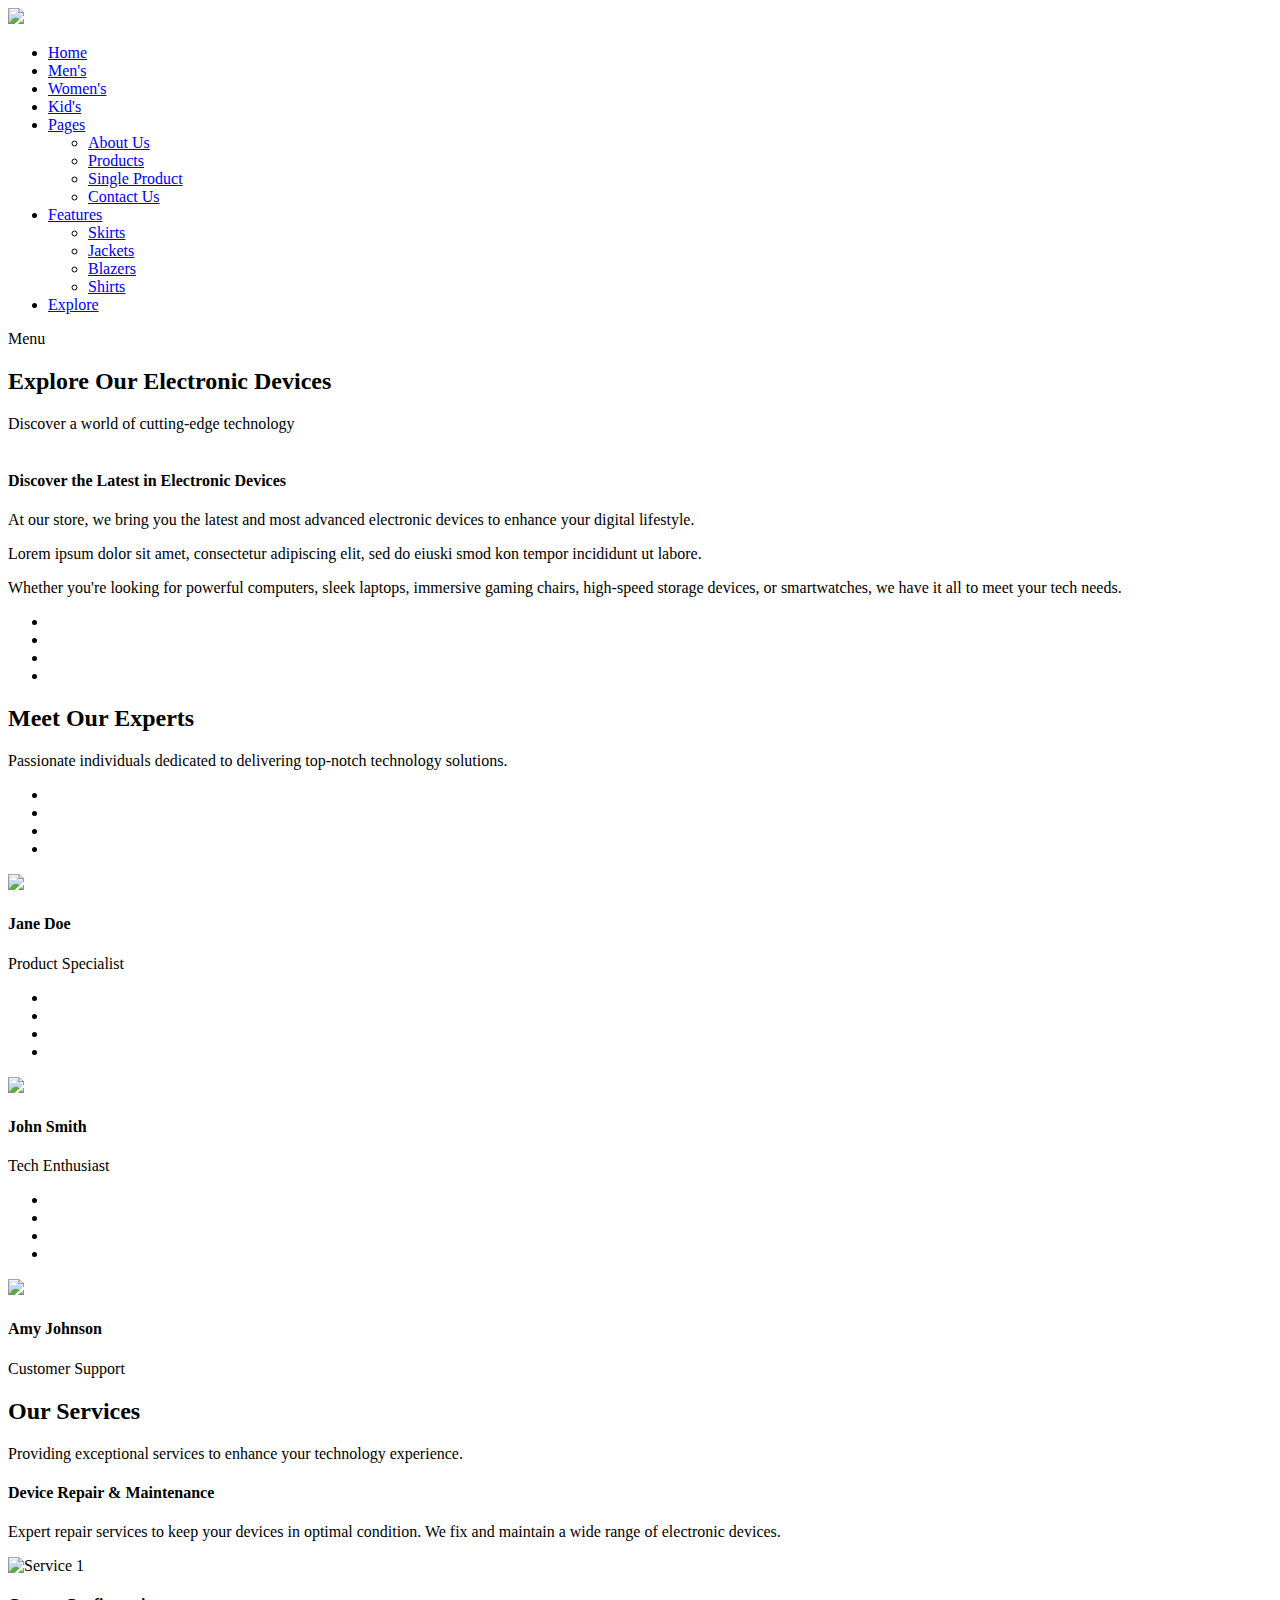
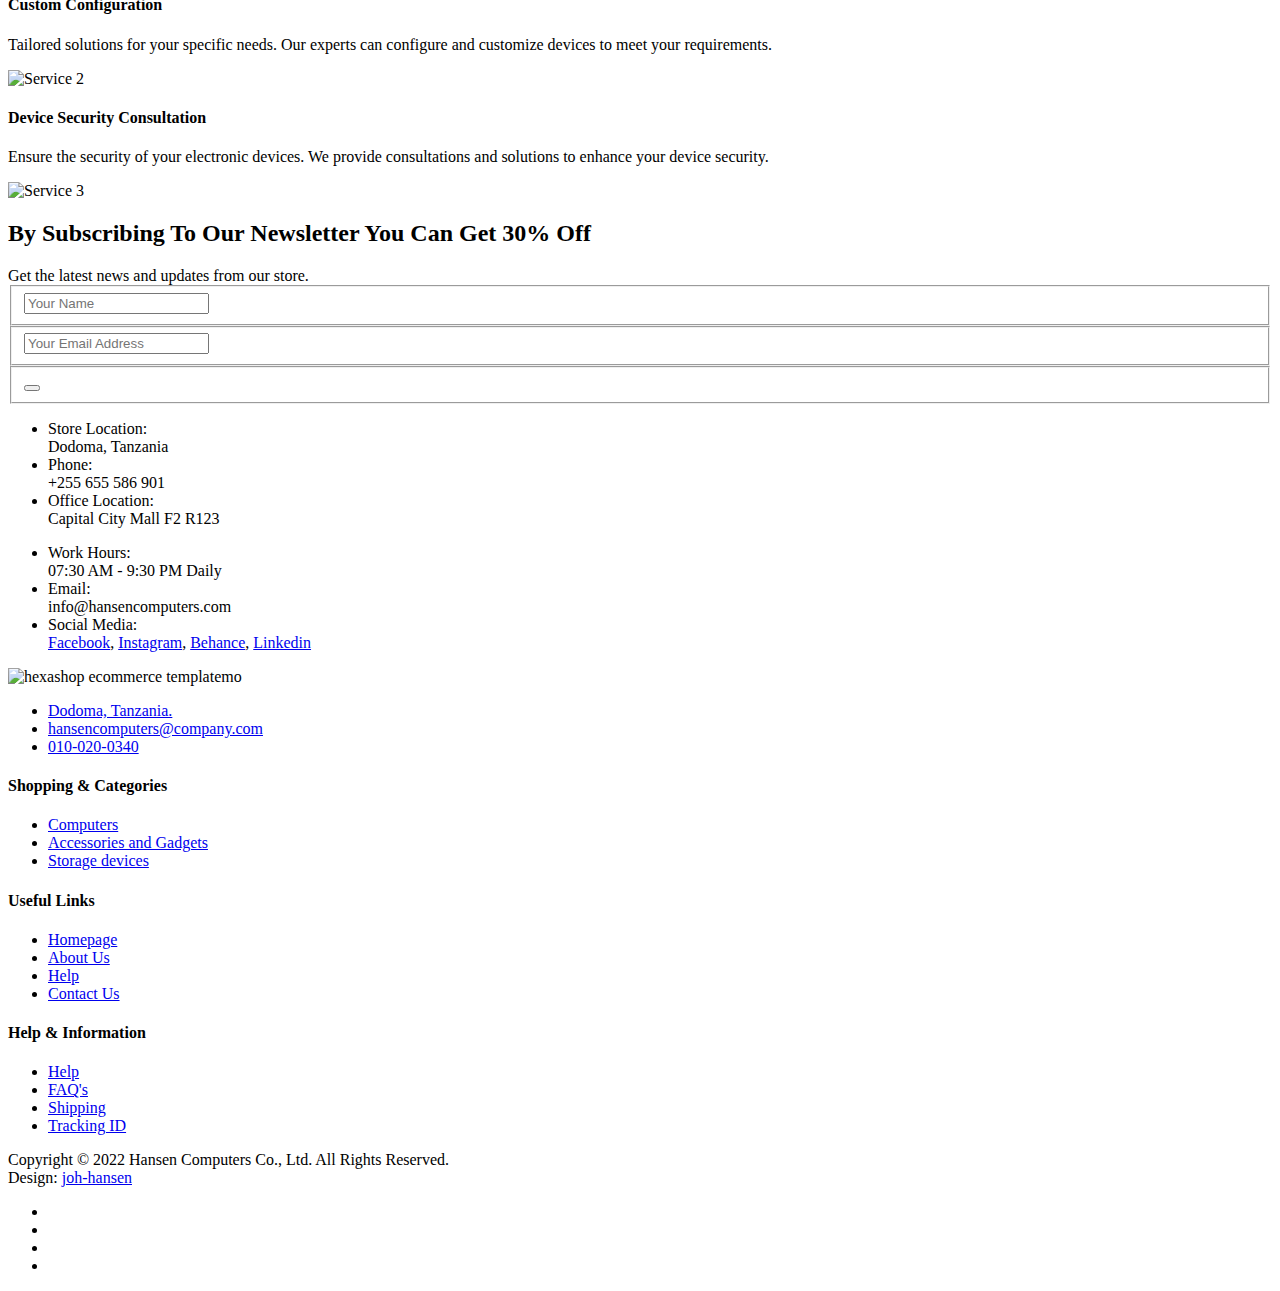
==== about.html @ 35bfb8f5 "initial commit" ====
<!DOCTYPE html>
<html lang="en">

  <head>

    <meta charset="utf-8">
    <meta name="viewport" content="width=device-width, initial-scale=1, shrink-to-fit=no">
    <meta name="description" content="">
    <meta name="author" content="">
    <link href="https://fonts.googleapis.com/css?family=Poppins:100,200,300,400,500,600,700,800,900&display=swap" rel="stylesheet">

    <title>Hexashop - About Page</title>


    <!-- Additional CSS Files -->
    <link rel="stylesheet" type="text/css" href="assets/css/bootstrap.min.css">

    <link rel="stylesheet" type="text/css" href="assets/css/font-awesome.css">

    <link rel="stylesheet" href="assets/css/templatemo-hexashop.css">

    <link rel="stylesheet" href="assets/css/owl-carousel.css">

    <link rel="stylesheet" href="assets/css/lightbox.css">
<!--

TemplateMo 571 Hexashop

https://templatemo.com/tm-571-hexashop

-->
    </head>
    
    <body>
    
    <!-- ***** Preloader Start ***** -->
    <div id="preloader">
        <div class="jumper">
            <div></div>
            <div></div>
            <div></div>
        </div>
    </div>  
    <!-- ***** Preloader End ***** -->
    
    
    <!-- ***** Header Area Start ***** -->
    <header class="header-area header-sticky">
        <div class="container">
            <div class="row">
                <div class="col-12">
                    <nav class="main-nav">
                        <!-- ***** Logo Start ***** -->
                        <a href="index.html" class="logo">
                            <img src="assets/images/logo.png">
                        </a>
                        <!-- ***** Logo End ***** -->
                        <!-- ***** Menu Start ***** -->
                        <ul class="nav">
                            <li class="scroll-to-section"><a href="index.html" class="active">Home</a></li>
                            <li class="scroll-to-section"><a href="index.html">Men's</a></li>
                            <li class="scroll-to-section"><a href="index.html">Women's</a></li>
                            <li class="scroll-to-section"><a href="index.html">Kid's</a></li>
                            <li class="submenu">
                                <a href="javascript:;">Pages</a>
                                <ul>
                                    <li><a href="about.html">About Us</a></li>
                                    <li><a href="products.html">Products</a></li>
                                    <li><a href="single-product.html">Single Product</a></li>
                                    <li><a href="contact.html">Contact Us</a></li>
                                </ul>
                            </li>
                            <li class="submenu">
                                <a href="javascript:;">Features</a>
                                <ul>
                                    <li><a href="#">Skirts</a></li>
                                    <li><a href="#">Jackets</a></li>
                                    <li><a href="#">Blazers</a></li>
                                    <li><a rel="nofollow" href="https://templatemo.com/page/4" target="_blank">Shirts</a></li>
                                </ul>
                            </li>
                            <li class="scroll-to-section"><a href="index.html">Explore</a></li>
                        </ul>        
                        <a class='menu-trigger'>
                            <span>Menu</span>
                        </a>
                        <!-- ***** Menu End ***** -->
                    </nav>
                </div>
            </div>
        </div>
    </header>
    <!-- ***** Header Area End ***** -->

    <!-- ***** Main Banner Area Start ***** -->
    <div class="page-heading about-page-heading" id="top">
        <div class="container">
            <div class="row">
                <div class="col-lg-12">
                    <div class="inner-content">
                        <h2>Explore Our Electronic Devices</h2>
                        <span>Discover a world of cutting-edge technology</span>
                    </div>
                </div>
            </div>
        </div>
    </div>
    <!-- ***** Main Banner Area End ***** -->

    <!-- ***** About Area Starts ***** -->
    <div class="about-us">
        <div class="container">
            <div class="row">
                <div class="col-lg-6">
                    <div class="left-image">
                        <img src="assets/images/about-left-image.jpg" alt="">
                    </div>
                </div>
                <div class="col-lg-6">
                    <div class="right-content">
                        <h4>Discover the Latest in Electronic Devices</h4>
                        <span>At our store, we bring you the latest and most advanced electronic devices to enhance your digital lifestyle.</span>
                        <div class="quote">
                            <i class="fa fa-quote-left"></i><p>Lorem ipsum dolor sit amet, consectetur adipiscing elit, sed do eiuski smod kon tempor incididunt ut labore.</p>
                        </div>
                        <p>Whether you're looking for powerful computers, sleek laptops, immersive gaming chairs, high-speed storage devices, or smartwatches, we have it all to meet your tech needs.</p>
                        <ul>
                            <li><a href="#"><i class="fa fa-facebook"></i></a></li>
                            <li><a href="#"><i class="fa fa-twitter"></i></a></li>
                            <li><a href="#"><i class="fa fa-linkedin"></i></a></li>
                            <li><a href="#"><i class="fa fa-behance"></i></a></li>
                        </ul>
                    </div>
                </div>
            </div>
        </div>
    </div>
    <!-- ***** About Area Ends ***** -->

    <!-- ***** Our Team Area Starts ***** -->
    <section class="our-team">
        <div class="container">
            <div class="row">
                <div class="col-lg-12">
                    <div class="section-heading">
                        <h2>Meet Our Experts</h2>
                        <span>Passionate individuals dedicated to delivering top-notch technology solutions.</span>
                    </div>
                </div>
                <div class="col-lg-4">
                    <div class="team-item">
                        <div class="thumb">
                            <div class="hover-effect">
                                <div class="inner-content">
                                    <ul>
                                        <li><a href="#"><i class="fa fa-facebook"></i></a></li>
                                        <li><a href="#"><i class="fa fa-twitter"></i></a></li>
                                        <li><a href="#"><i class="fa fa-linkedin"></i></a></li>
                                        <li><a href="#"><i class="fa fa-behance"></i></a></li>
                                    </ul>
                                </div>
                            </div>
                            <img src="assets/images/team-member-01.jpg">
                        </div>
                        <div class="down-content">
                            <h4>Jane Doe</h4>
                            <span>Product Specialist</span>
                        </div>
                    </div>
                </div>
                <div class="col-lg-4">
                    <div class="team-item">
                        <div class="thumb">
                            <div class="hover-effect">
                                <div class="inner-content">
                                    <ul>
                                        <li><a href="#"><i class="fa fa-facebook"></i></a></li>
                                        <li><a href="#"><i class="fa fa-twitter"></i></a></li>
                                        <li><a href="#"><i class="fa fa-linkedin"></i></a></li>
                                        <li><a href="#"><i class="fa fa-behance"></i></a></li>
                                    </ul>
                                </div>
                            </div>
                            <img src="assets/images/team-member-02.jpg">
                        </div>
                        <div class="down-content">
                            <h4>John Smith</h4>
                            <span>Tech Enthusiast</span>
                        </div>
                    </div>
                </div>
                <div class="col-lg-4">
                    <div class="team-item">
                        <div class="thumb">
                            <div class="hover-effect">
                                <div class="inner-content">
                                    <ul>
                                        <li><a href="#"><i class="fa fa-facebook"></i></a></li>
                                        <li><a href="#"><i class="fa fa-twitter"></i></a></li>
                                        <li><a href="#"><i class="fa fa-linkedin"></i></a></li>
                                        <li><a href="#"><i class="fa fa-behance"></i></a></li>
                                    </ul>
                                </div>
                            </div>
                            <img src="assets/images/team-member-03.jpg">
                        </div>
                        <div class="down-content">
                            <h4>Amy Johnson</h4>
                            <span>Customer Support</span>
                        </div>
                    </div>
                </div>
            </div>
        </div>
    </section>
    <!-- ***** Our Team Area Ends ***** -->

    <!-- ***** Services Area Starts ***** -->
    <section class="our-services">
        <div class="container">
            <div class="row">
                <div class="col-lg-12">
                    <div class="section-heading">
                        <h2>Our Services</h2>
                        <span>Providing exceptional services to enhance your technology experience.</span>
                    </div>
                </div>
                <div class="col-lg-4">
                    <div class="service-item">
                        <h4>Device Repair & Maintenance</h4>
                        <p>Expert repair services to keep your devices in optimal condition. We fix and maintain a wide range of electronic devices.</p>
                        <img src="assets/images/service-01.jpg" alt="Service 1">
                    </div>
                </div>
                <div class="col-lg-4">
                    <div class="service-item">
                        <h4>Custom Configuration</h4>
                        <p>Tailored solutions for your specific needs. Our experts can configure and customize devices to meet your requirements.</p>
                        <img src="assets/images/service-02.jpg" alt="Service 2">
                    </div>
                </div>
                <div class="col-lg-4">
                    <div class="service-item">
                        <h4>Device Security Consultation</h4>
                        <p>Ensure the security of your electronic devices. We provide consultations and solutions to enhance your device security.</p>
                        <img src="assets/images/service-03.jpg" alt="Service 3">
                    </div>
                </div>
            </div>
        </div>
    </section>
    <!-- ***** Services Area Ends ***** -->

  <!-- ***** Subscribe Area Starts ***** -->
  <div class="subscribe">
    <div class="container">
        <div class="row">
            <div class="col-lg-8">
                <div class="section-heading">
                    <h2>By Subscribing To Our Newsletter You Can Get 30% Off</h2>
                    <span>Get the latest news and updates from our store.</span>
                </div>
                <form id="subscribe" action="" method="get">
                    <div class="row">
                      <div class="col-lg-5">
                        <fieldset>
                          <input name="name" type="text" id="name" placeholder="Your Name" required="">
                        </fieldset>
                      </div>
                      <div class="col-lg-5">
                        <fieldset>
                          <input name="email" type="text" id="email" pattern="[^ @]*@[^ @]*" placeholder="Your Email Address" required="">
                        </fieldset>
                      </div>
                      <div class="col-lg-2">
                        <fieldset>
                          <button type="submit" id="form-submit" class="main-dark-button"><i class="fa fa-paper-plane"></i></button>
                        </fieldset>
                      </div>
                    </div>
                </form>
            </div>
            <div class="col-lg-4">
                <div class="row">
                    <div class="col-6">
                        <ul>
                            <li>Store Location:<br><span>Dodoma, Tanzania</span></li>
                            <li>Phone:<br><span>+255 655 586 901</span></li>
                            <li>Office Location:<br><span>Capital City Mall F2 R123</span></li>
                        </ul>
                    </div>
                    <div class="col-6">
                        <ul>
                            <li>Work Hours:<br><span>07:30 AM - 9:30 PM Daily</span></li>
                            <li>Email:<br><span>info@hansencomputers.com</span></li>
                            <li>Social Media:<br><span><a href="#">Facebook</a>, <a href="#">Instagram</a>, <a href="#">Behance</a>, <a href="#">Linkedin</a></span></li>
                        </ul>
                    </div>
                </div>
            </div>
        </div>
    </div>
</div>
<!-- ***** Subscribe Area Ends ***** -->

<!-- ***** Footer Start ***** -->
<footer>
    <div class="container">
        <div class="row">
            <div class="col-lg-3">
                <div class="first-item">
                    <div class="logo">
                        <img src="assets/images/white-logo.png" alt="hexashop ecommerce templatemo">
                    </div>
                    <ul>
                        <li><a href="#">Dodoma, Tanzania.</a></li>
                        <li><a href="#">hansencomputers@company.com</a></li>
                        <li><a href="#">010-020-0340</a></li>
                    </ul>
                </div>
            </div>
            <div class="col-lg-3">
                <h4>Shopping &amp; Categories</h4>
                <ul>
                    <li><a href="#">Computers</a></li>
                    <li><a href="#">Accessories and Gadgets</a></li>
                    <li><a href="#">Storage devices</a></li>
                </ul>
            </div>
            <div class="col-lg-3">
                <h4>Useful Links</h4>
                <ul>
                    <li><a href="#">Homepage</a></li>
                    <li><a href="#">About Us</a></li>
                    <li><a href="#">Help</a></li>
                    <li><a href="#">Contact Us</a></li>
                </ul>
            </div>
            <div class="col-lg-3">
                <h4>Help &amp; Information</h4>
                <ul>
                    <li><a href="#">Help</a></li>
                    <li><a href="#">FAQ's</a></li>
                    <li><a href="#">Shipping</a></li>
                    <li><a href="#">Tracking ID</a></li>
                </ul>
            </div>
            <div class="col-lg-12">
                <div class="under-footer">
                    <p>Copyright © 2022 Hansen Computers Co., Ltd. All Rights Reserved. 
                    
                    <br>Design: <a href="https://www.github.com/joh-hansen" target="_blank">joh-hansen</a></p>
                    <ul>
                        <li><a target="_blank" href="https://www.twitter.com/joh_hansen"><i class="fa fa-twitter"></i></a></li>
                        <li><a target="_blank" href="https://www.instagram.com/joh_hansen_"><i class="fa fa-instagram"></i></a></li>
                        <li><a target="_blank" href="https://www.facebook.com/joh_hansen"><i class="fa fa-facebook"></i></a></li>
                        <li><a target="_blank" href="https://www.wa.me/255655586901"><i class="fa fa-whatsapp"></i></a></li>
                    </ul>
                </div>
            </div>
        </div>
    </div>
</footer>
    

    <!-- jQuery -->
    <script src="assets/js/jquery-2.1.0.min.js"></script>

    <!-- Bootstrap -->
    <script src="assets/js/popper.js"></script>
    <script src="assets/js/bootstrap.min.js"></script>

    <!-- Plugins -->
    <script src="assets/js/owl-carousel.js"></script>
    <script src="assets/js/accordions.js"></script>
    <script src="assets/js/datepicker.js"></script>
    <script src="assets/js/scrollreveal.min.js"></script>
    <script src="assets/js/waypoints.min.js"></script>
    <script src="assets/js/jquery.counterup.min.js"></script>
    <script src="assets/js/imgfix.min.js"></script> 
    <script src="assets/js/slick.js"></script> 
    <script src="assets/js/lightbox.js"></script> 
    <script src="assets/js/isotope.js"></script> 
    
    <!-- Global Init -->
    <script src="assets/js/custom.js"></script>

    <script>

        $(function() {
            var selectedClass = "";
            $("p").click(function(){
            selectedClass = $(this).attr("data-rel");
            $("#portfolio").fadeTo(50, 0.1);
                $("#portfolio div").not("."+selectedClass).fadeOut();
            setTimeout(function() {
              $("."+selectedClass).fadeIn();
              $("#portfolio").fadeTo(50, 1);
            }, 500);
                
            });
        });

    </script>

  </body>

</html>
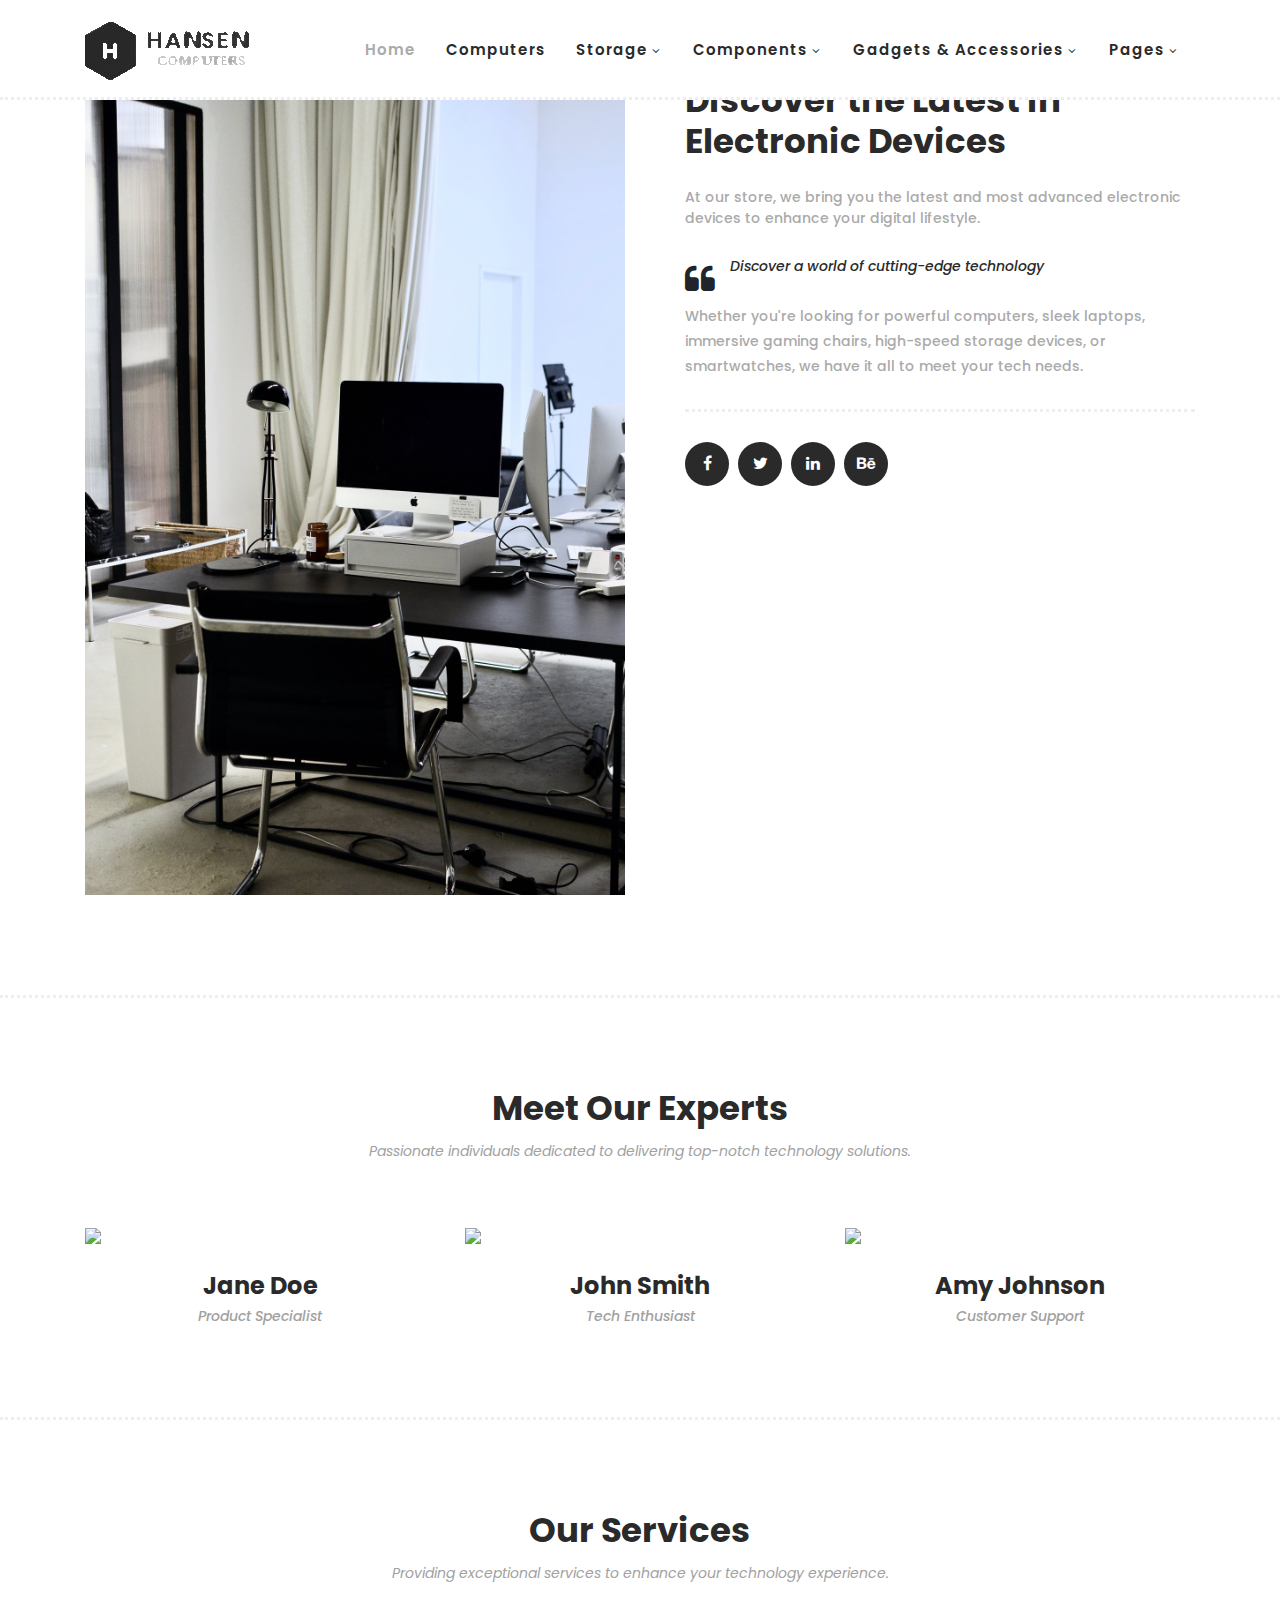
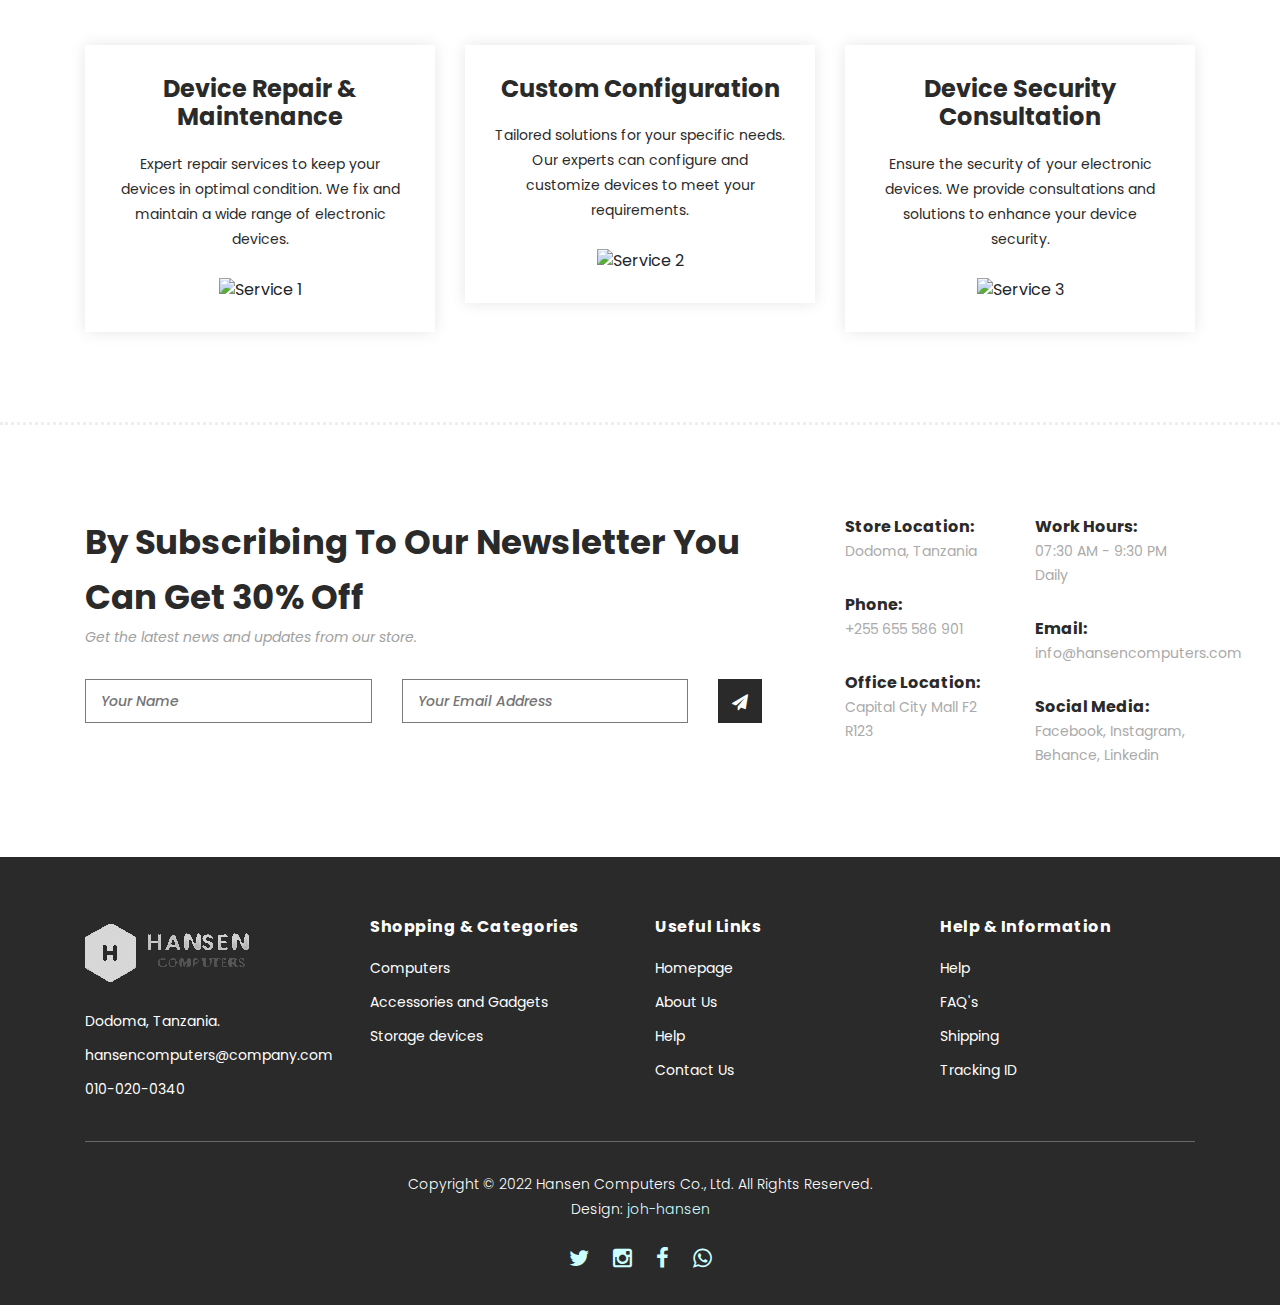
==== commit 3f428028: "images and sidebars" ====
--- a/about.html
+++ b/about.html
@@ -57,29 +57,45 @@
                         <!-- ***** Logo End ***** -->
                         <!-- ***** Menu Start ***** -->
                         <ul class="nav">
-                            <li class="scroll-to-section"><a href="index.html" class="active">Home</a></li>
-                            <li class="scroll-to-section"><a href="index.html">Men's</a></li>
-                            <li class="scroll-to-section"><a href="index.html">Women's</a></li>
-                            <li class="scroll-to-section"><a href="index.html">Kid's</a></li>
+                            <li class="scroll-to-section"><a href="#top" class="active">Home</a></li>
+                            <li class="scroll-to-section"><a href="#men">Computers</a></li>
+                            <li class="submenu">
+                                <a href="javascript:;">Storage</a>
+                                <ul>
+                                    <li><a href="about.html">Internal Hard Drives</a></li>
+                                    <li><a href="products.html">External Hard Drives</a></li>
+                                    <li><a href="single-product.html">Solid State Drives</a></li>
+                                    <li><a href="contact.html">USB Flash Disk</a></li>
+					<li><a href="contact.html">External DVD Drives</a></li>
+                                </ul>
+                            </li>
+                            <li class="submenu">
+                                <a href="javascript:;">Components</a>
+                                <ul>
+                                    <li><a href="about.html">RAM Memory</a></li>
+                                    <li><a href="products.html">PC Cases</a></li>
+                                    <li><a href="single-product.html">Motherboard</a></li>
+                                    <li><a href="contact.html">Graphics Card</a></li>
+					<li><a href="contact.html">Processors</a></li>
+                                </ul>
+                            </li>
+                            <li class="submenu">
+                                <a href="javascript:;">Gadgets & Accessories</a>
+                                <ul>
+                                    <li><a href="#">Tablets</a></li>
+                                    <li><a href="#">Powerbanks</a></li>
+                                    <li><a href="#">SD & Micro SD Cards</a></li>
+                                    <li><a href="#">Smart Watches</a></li>
+                                </ul>
+                            </li>
                             <li class="submenu">
                                 <a href="javascript:;">Pages</a>
                                 <ul>
+                                    <li><a href="products.html">Products</a></li>
                                     <li><a href="about.html">About Us</a></li>
-                                    <li><a href="products.html">Products</a></li>
-                                    <li><a href="single-product.html">Single Product</a></li>
-                                    <li><a href="contact.html">Contact Us</a></li>
+                                    <li><a href="contact.html">Contacts</a></li>
                                 </ul>
                             </li>
-                            <li class="submenu">
-                                <a href="javascript:;">Features</a>
-                                <ul>
-                                    <li><a href="#">Skirts</a></li>
-                                    <li><a href="#">Jackets</a></li>
-                                    <li><a href="#">Blazers</a></li>
-                                    <li><a rel="nofollow" href="https://templatemo.com/page/4" target="_blank">Shirts</a></li>
-                                </ul>
-                            </li>
-                            <li class="scroll-to-section"><a href="index.html">Explore</a></li>
                         </ul>        
                         <a class='menu-trigger'>
                             <span>Menu</span>
@@ -91,21 +107,6 @@
         </div>
     </header>
     <!-- ***** Header Area End ***** -->
-
-    <!-- ***** Main Banner Area Start ***** -->
-    <div class="page-heading about-page-heading" id="top">
-        <div class="container">
-            <div class="row">
-                <div class="col-lg-12">
-                    <div class="inner-content">
-                        <h2>Explore Our Electronic Devices</h2>
-                        <span>Discover a world of cutting-edge technology</span>
-                    </div>
-                </div>
-            </div>
-        </div>
-    </div>
-    <!-- ***** Main Banner Area End ***** -->
 
     <!-- ***** About Area Starts ***** -->
     <div class="about-us">
@@ -121,7 +122,7 @@
                         <h4>Discover the Latest in Electronic Devices</h4>
                         <span>At our store, we bring you the latest and most advanced electronic devices to enhance your digital lifestyle.</span>
                         <div class="quote">
-                            <i class="fa fa-quote-left"></i><p>Lorem ipsum dolor sit amet, consectetur adipiscing elit, sed do eiuski smod kon tempor incididunt ut labore.</p>
+                            <i class="fa fa-quote-left"></i><p>Discover a world of cutting-edge technology</p>
                         </div>
                         <p>Whether you're looking for powerful computers, sleek laptops, immersive gaming chairs, high-speed storage devices, or smartwatches, we have it all to meet your tech needs.</p>
                         <ul>
--- a/assets/css/templatemo-hexashop.css
+++ b/assets/css/templatemo-hexashop.css
@@ -0,0 +1,2379 @@
+/*
+
+TemplateMo 571 Hexashop
+
+https://templatemo.com/tm-571-hexashop
+
+*/
+
+/* ---------------------------------------------
+Table of contents
+------------------------------------------------
+01. font & reset css
+02. reset
+03. global styles
+04. header
+05. banner
+06. features
+07. testimonials
+08. contact
+09. footer
+10. preloader
+11. search
+12. portfolio
+
+--------------------------------------------- */
+/* 
+---------------------------------------------
+font & reset css
+--------------------------------------------- 
+*/
+@import url("https://fonts.googleapis.com/css?family=Poppins:100,200,300,400,500,600,700,800,900");
+/* 
+---------------------------------------------
+reset
+--------------------------------------------- 
+*/
+html, body, div, span, applet, object, iframe, h1, h2, h3, h4, h5, h6, p, blockquote, div
+pre, a, abbr, acronym, address, big, cite, code, del, dfn, em, font, img, ins, kbd, q,
+s, samp, small, strike, strong, sub, sup, tt, var, b, u, i, center, dl, dt, dd, ol, ul, li,
+figure, header, nav, section, article, aside, footer, figcaption {
+  margin: 0;
+  padding: 0;
+  border: 0;
+  outline: 0;
+}
+
+.clearfix:after {
+  content: ".";
+  display: block;
+  clear: both;
+  visibility: hidden;
+  line-height: 0;
+  height: 0;
+}
+
+.clearfix {
+  display: inline-block;
+}
+
+html[xmlns] .clearfix {
+  display: block;
+}
+
+* html .clearfix {
+  height: 1%;
+}
+
+ul, li {
+  padding: 0;
+  margin: 0;
+  list-style: none;
+}
+
+header, nav, section, article, aside, footer, hgroup {
+  display: block;
+}
+
+* {
+  box-sizing: border-box;
+}
+
+html, body {
+  font-family: 'Poppins', sans-serif;
+  font-weight: 400;
+  background-color: #fff;
+  font-size: 16px;
+  -ms-text-size-adjust: 100%;
+  -webkit-font-smoothing: antialiased;
+  -moz-osx-font-smoothing: grayscale;
+}
+
+a {
+  text-decoration: none !important;
+}
+
+h1, h2, h3, h4, h5, h6 {
+  margin-top: 0px;
+  margin-bottom: 0px;
+}
+
+ul {
+  margin-bottom: 0px;
+}
+
+p {
+  font-size: 14px;
+  line-height: 25px;
+  color: #2a2a2a;
+}
+
+/* 
+---------------------------------------------
+global styles
+--------------------------------------------- 
+*/
+html,
+body {
+  background: #fff;
+  font-family: 'Poppins', sans-serif;
+}
+
+::selection {
+  background: #2a2a2a;
+  color: #fff;
+}
+
+::-moz-selection {
+  background: #2a2a2a;
+  color: #fff;
+}
+
+@media (max-width: 991px) {
+  html, body {
+    overflow-x: hidden;
+  }
+  .mobile-top-fix {
+    margin-top: 30px;
+    margin-bottom: 0px;
+  }
+  .mobile-bottom-fix {
+    margin-bottom: 30px;
+  }
+  .mobile-bottom-fix-big {
+    margin-bottom: 60px;
+  }
+}
+
+.main-border-button a {
+  font-size: 13px;
+  color: #fff;
+  border: 1px solid #fff;
+  padding: 12px 25px;
+  display: inline-block;
+  font-weight: 500;
+  transition: all .3s;
+}
+
+.main-border-button a:hover {
+  background-color: #fff;
+  color: #2a2a2a;
+}
+
+.main-white-button a {
+  font-size: 13px;
+  color: #2a2a2a;
+  background-color: #fff;
+  padding: 12px 25px;
+  display: inline-block;
+  border-radius: 3px;
+  font-weight: 600;
+  transition: all .3s;
+}
+
+.main-white-button a:hover {
+  opacity: 0.9;
+}
+
+.main-text-button a {
+  font-size: 13px;
+  color: #fff;
+  font-weight: 600;
+  transition: all .3s;
+}
+
+.main-text-button a:hover {
+  opacity: 0.9;
+}
+
+.section-heading h2 {
+  font-size: 34px;
+  font-weight: 700;
+  color: #2a2a2a;
+}
+
+.section-heading span {
+  font-size: 14px;
+  color: #a1a1a1;
+  font-style: italic;
+  font-weight: 400;
+}
+
+
+
+/* 
+---------------------------------------------
+header
+--------------------------------------------- 
+*/
+
+.background-header {
+  border-bottom: none !important;
+  background-color: #fff;
+  height: 80px!important;
+  position: fixed!important;
+  top: 0px;
+  left: 0px;
+  right: 0px;
+  box-shadow: 0px 0px 10px rgba(0,0,0,0.15)!important;
+}
+
+.background-header .logo,
+.background-header .main-nav .nav li a {
+  color: #1e1e1e!important;
+}
+
+.background-header .main-nav .nav li:hover a {
+  color: #2a2a2a!important;
+}
+
+.background-header .nav li a.active {
+  color: #2a2a2a!important;
+}
+
+.header-area {
+  border-bottom: 3px dotted #eee;
+  box-shadow: none;
+  background-color: #fff;
+  position: absolute;
+  top: 0px;
+  left: 0px;
+  right: 0px;
+  z-index: 100;
+  height: 100px;
+  -webkit-transition: all .5s ease 0s;
+  -moz-transition: all .5s ease 0s;
+  -o-transition: all .5s ease 0s;
+  transition: all .5s ease 0s;
+}
+
+.header-area .main-nav {
+  min-height: 80px;
+  background: transparent;
+}
+
+.header-area .main-nav .logo {
+  line-height: 100px;
+  color: #fff;
+  font-size: 28px;
+  font-weight: 700;
+  text-transform: uppercase;
+  letter-spacing: 2px;
+  float: left;
+  -webkit-transition: all 0.3s ease 0s;
+  -moz-transition: all 0.3s ease 0s;
+  -o-transition: all 0.3s ease 0s;
+  transition: all 0.3s ease 0s;
+}
+
+.background-header .main-nav .logo {
+  line-height: 75px;
+}
+
+.background-header .nav {
+  margin-top: 20px !important;
+}
+
+.header-area .main-nav .nav {
+  float: right;
+  margin-top: 30px;
+  margin-right: 0px;
+  background-color: transparent;
+  -webkit-transition: all 0.3s ease 0s;
+  -moz-transition: all 0.3s ease 0s;
+  -o-transition: all 0.3s ease 0s;
+  transition: all 0.3s ease 0s;
+  position: relative;
+  z-index: 999;
+}
+
+.header-area .main-nav .nav li {
+  padding-left: 15px;
+  padding-right: 15px;
+}
+
+.header-area .main-nav .nav li:last-child {
+  padding-right: 0px;
+}
+
+.header-area .main-nav .nav li a {
+  display: block;
+  font-weight: 600;
+  font-size: 15px;
+  color: #2a2a2a;
+  text-transform: capitalize;
+  -webkit-transition: all 0.3s ease 0s;
+  -moz-transition: all 0.3s ease 0s;
+  -o-transition: all 0.3s ease 0s;
+  transition: all 0.3s ease 0s;
+  height: 40px;
+  line-height: 40px;
+  border: transparent;
+  letter-spacing: 1px;
+}
+
+.header-area .main-nav .nav li a {
+  color: #2a2a2a;
+}
+
+.header-area .main-nav .nav li:hover a,
+.header-area .main-nav .nav li a.active {
+  color: #aaa!important;
+}
+
+.background-header .main-nav .nav li:hover a,
+.background-header .main-nav .nav li a.active {
+  color: #aaa!important;
+  opacity: 1;
+}
+
+.header-area .main-nav .nav li.submenu {
+  position: relative;
+  padding-right: 30px;
+}
+
+.header-area .main-nav .nav li.submenu:after {
+  font-family: FontAwesome;
+  content: "\f107";
+  font-size: 12px;
+  color: #2a2a2a;
+  position: absolute;
+  right: 18px;
+  top: 12px;
+}
+
+.background-header .main-nav .nav li.submenu:after {
+  color: #2a2a2a;
+}
+
+.header-area .main-nav .nav li.submenu ul {
+  position: absolute;
+  width: 200px;
+  box-shadow: 0 2px 28px 0 rgba(0, 0, 0, 0.06);
+  overflow: hidden;
+  top: 50px;
+  opacity: 0;
+  transform: translateY(+2em);
+  visibility: hidden;
+  z-index: -1;
+  transition: all 0.3s ease-in-out 0s, visibility 0s linear 0.3s, z-index 0s linear 0.01s;
+}
+
+.header-area .main-nav .nav li.submenu ul li {
+  margin-left: 0px;
+  padding-left: 0px;
+  padding-right: 0px;
+}
+
+.header-area .main-nav .nav li.submenu ul li a {
+  opacity: 1;
+  display: block;
+  background: #f7f7f7;
+  color: #2a2a2a!important;
+  padding-left: 20px;
+  height: 40px;
+  line-height: 40px;
+  -webkit-transition: all 0.3s ease 0s;
+  -moz-transition: all 0.3s ease 0s;
+  -o-transition: all 0.3s ease 0s;
+  transition: all 0.3s ease 0s;
+  position: relative;
+  font-size: 13px;
+  font-weight: 400;
+  border-bottom: 1px solid #eee;
+}
+
+.header-area .main-nav .nav li.submenu ul li a:hover {
+  background: #fff;
+  color: #aaa!important;
+  padding-left: 25px;
+}
+
+.header-area .main-nav .nav li.submenu ul li a:hover:before {
+  width: 3px;
+}
+
+.header-area .main-nav .nav li.submenu:hover ul {
+  visibility: visible;
+  opacity: 1;
+  z-index: 1;
+  transform: translateY(0%);
+  transition-delay: 0s, 0s, 0.3s;
+}
+
+.header-area .main-nav .menu-trigger {
+  cursor: pointer;
+  display: block;
+  position: absolute;
+  top: 33px;
+  width: 32px;
+  height: 40px;
+  text-indent: -9999em;
+  z-index: 99;
+  right: 40px;
+  display: none;
+}
+
+.background-header .main-nav .menu-trigger {
+  top: 23px;
+}
+
+.header-area .main-nav .menu-trigger span,
+.header-area .main-nav .menu-trigger span:before,
+.header-area .main-nav .menu-trigger span:after {
+  -moz-transition: all 0.4s;
+  -o-transition: all 0.4s;
+  -webkit-transition: all 0.4s;
+  transition: all 0.4s;
+  background-color: #1e1e1e;
+  display: block;
+  position: absolute;
+  width: 30px;
+  height: 2px;
+  left: 0;
+}
+
+.background-header .main-nav .menu-trigger span,
+.background-header .main-nav .menu-trigger span:before,
+.background-header .main-nav .menu-trigger span:after {
+  background-color: #1e1e1e;
+}
+
+.header-area .main-nav .menu-trigger span:before,
+.header-area .main-nav .menu-trigger span:after {
+  -moz-transition: all 0.4s;
+  -o-transition: all 0.4s;
+  -webkit-transition: all 0.4s;
+  transition: all 0.4s;
+  background-color: #1e1e1e;
+  display: block;
+  position: absolute;
+  width: 30px;
+  height: 2px;
+  left: 0;
+  width: 75%;
+}
+
+.background-header .main-nav .menu-trigger span:before,
+.background-header .main-nav .menu-trigger span:after {
+  background-color: #1e1e1e;
+}
+
+.header-area .main-nav .menu-trigger span:before,
+.header-area .main-nav .menu-trigger span:after {
+  content: "";
+}
+
+.header-area .main-nav .menu-trigger span {
+  top: 16px;
+}
+
+.header-area .main-nav .menu-trigger span:before {
+  -moz-transform-origin: 33% 100%;
+  -ms-transform-origin: 33% 100%;
+  -webkit-transform-origin: 33% 100%;
+  transform-origin: 33% 100%;
+  top: -10px;
+  z-index: 10;
+}
+
+.header-area .main-nav .menu-trigger span:after {
+  -moz-transform-origin: 33% 0;
+  -ms-transform-origin: 33% 0;
+  -webkit-transform-origin: 33% 0;
+  transform-origin: 33% 0;
+  top: 10px;
+}
+
+.header-area .main-nav .menu-trigger.active span,
+.header-area .main-nav .menu-trigger.active span:before,
+.header-area .main-nav .menu-trigger.active span:after {
+  background-color: transparent;
+  width: 100%;
+}
+
+.header-area .main-nav .menu-trigger.active span:before {
+  -moz-transform: translateY(6px) translateX(1px) rotate(45deg);
+  -ms-transform: translateY(6px) translateX(1px) rotate(45deg);
+  -webkit-transform: translateY(6px) translateX(1px) rotate(45deg);
+  transform: translateY(6px) translateX(1px) rotate(45deg);
+  background-color: #1e1e1e;
+}
+
+.background-header .main-nav .menu-trigger.active span:before {
+  background-color: #1e1e1e;
+}
+
+.header-area .main-nav .menu-trigger.active span:after {
+  -moz-transform: translateY(-6px) translateX(1px) rotate(-45deg);
+  -ms-transform: translateY(-6px) translateX(1px) rotate(-45deg);
+  -webkit-transform: translateY(-6px) translateX(1px) rotate(-45deg);
+  transform: translateY(-6px) translateX(1px) rotate(-45deg);
+  background-color: #1e1e1e;
+}
+
+.background-header .main-nav .menu-trigger.active span:after {
+  background-color: #1e1e1e;
+}
+
+.header-area.header-sticky {
+  min-height: 80px;
+}
+
+.header-area .nav {
+  margin-top: 30px;
+}
+
+.header-area.header-sticky .nav li a.active {
+  color: #aaa;
+}
+
+@media (max-width: 1200px) {
+  .header-area .main-nav .nav li {
+    padding-left: 12px;
+    padding-right: 12px;
+  }
+  .header-area .main-nav:before {
+    display: none;
+  }
+}
+
+@media (max-width: 767px) {
+  .header-area .main-nav .logo {
+    color: #1e1e1e;
+  }
+  .header-area.header-sticky .nav li a:hover,
+  .header-area.header-sticky .nav li a.active {
+    color: #aaa!important;
+    opacity: 1;
+  }
+  .header-area.header-sticky .nav li.search-icon a {
+    width: 100%;
+  }
+  .header-area {
+    background-color: #f7f7f7;
+    padding: 0px 15px;
+    height: 100px;
+    box-shadow: none;
+    text-align: center;
+  }
+  .header-area .container {
+    padding: 0px;
+  }
+  .header-area .logo {
+    margin-left: 30px;
+  }
+  .header-area .menu-trigger {
+    display: block !important;
+  }
+  .header-area .main-nav {
+    overflow: hidden;
+  }
+  .header-area .main-nav .nav {
+    float: none;
+    width: 100%;
+    display: none;
+    -webkit-transition: all 0s ease 0s;
+    -moz-transition: all 0s ease 0s;
+    -o-transition: all 0s ease 0s;
+    transition: all 0s ease 0s;
+    margin-left: 0px;
+  }
+  .header-area .main-nav .nav li:first-child {
+    border-top: 1px solid #eee;
+  }
+  .header-area.header-sticky .nav {
+    margin-top: 100px !important;
+  }
+  .header-area .main-nav .nav li {
+    width: 100%;
+    background: #fff;
+    border-bottom: 1px solid #eee;
+    padding-left: 0px !important;
+    padding-right: 0px !important;
+  }
+  .header-area .main-nav .nav li a {
+    height: 50px !important;
+    line-height: 50px !important;
+    padding: 0px !important;
+    border: none !important;
+    background: #f7f7f7 !important;
+    color: #191a20 !important;
+  }
+  .header-area .main-nav .nav li a:hover {
+    background: #eee !important;
+    color: #aaa!important;
+  }
+  .header-area .main-nav .nav li.submenu ul {
+    position: relative;
+    visibility: inherit;
+    opacity: 1;
+    z-index: 1;
+    transform: translateY(0%);
+    transition-delay: 0s, 0s, 0.3s;
+    top: 0px;
+    width: 100%;
+    box-shadow: none;
+    height: 0px;
+  }
+  .header-area .main-nav .nav li.submenu ul li a {
+    font-size: 12px;
+    font-weight: 400;
+  }
+  .header-area .main-nav .nav li.submenu ul li a:hover:before {
+    width: 0px;
+  }
+  .header-area .main-nav .nav li.submenu ul.active {
+    height: auto !important;
+  }
+  .header-area .main-nav .nav li.submenu:after {
+    color: #3B566E;
+    right: 25px;
+    font-size: 14px;
+    top: 15px;
+  }
+  .header-area .main-nav .nav li.submenu:hover ul, .header-area .main-nav .nav li.submenu:focus ul {
+    height: 0px;
+  }
+}
+
+@media (min-width: 767px) {
+  .header-area .main-nav .nav {
+    display: flex !important;
+  }
+}
+
+
+/* 
+---------------------------------------------
+banner
+--------------------------------------------- 
+*/
+
+.main-banner {
+  border-bottom: 3px dotted #eee;
+  padding-top: 160px;
+  padding-bottom: 30px;
+}
+
+.main-banner .left-content .thumb img {
+  width: 100%;
+  overflow: hidden;
+}
+
+.main-banner .left-content .inner-content {
+  position: absolute;
+  left: 100px;
+  top: 50%;
+  transform: translateY(-50%);
+}
+
+.main-banner .left-content .inner-content h4 {
+  color: #fff;
+  margin-top: -10px;
+  font-size: 52px;
+  font-weight: 700;
+  margin-bottom: 20px;
+}
+
+.main-banner .left-content .inner-content span {
+  font-size: 16px;
+  color: #fff;
+  font-weight: 400;
+  font-style: italic;
+  display: block;
+  margin-bottom: 30px;
+}
+
+.main-banner .right-content .right-first-image {
+  margin-bottom: 28.5px;
+}
+
+.main-banner .right-content .right-first-image .thumb {
+  position: relative;
+  text-align: center;
+}
+
+.main-banner .right-content .right-first-image .thumb img {
+  width: 100%;
+  overflow: hidden;
+}
+
+.main-banner .right-content .right-first-image .thumb .inner-content {
+  position: absolute;
+  top: 50%;
+  transform: translateY(-50%);
+  width: 100%;
+  text-align: center;
+}
+
+.main-banner .right-content .right-first-image .thumb .inner-content h4 {
+  color: #fff;
+  font-size: 24px;
+  font-weight: 700;
+  margin-bottom: 15px;
+}
+
+.main-banner .right-content .right-first-image .thumb .inner-content span {
+  font-size: 16px;
+  color: #fff;
+  font-style: italic;
+}
+
+.main-banner .right-content .right-first-image .thumb .hover-content {
+  position: absolute;
+  top: 15px;
+  right: 15px;
+  left: 15px;
+  bottom: 15px;
+  text-align: center;
+  background-color: rgba(42,42,42,.97);
+  opacity: 0;
+  visibility: hidden;
+  transition: all 0.5s;
+}
+
+.main-banner .right-content .right-first-image .thumb:hover .hover-content {
+  opacity: 1;
+  visibility: visible;
+}
+
+.main-banner .right-content .right-first-image .thumb .hover-content .inner {
+  position: absolute;
+  top: 50%;
+  left: 50%;
+  transform: translate(-50%, -50%);
+  width: 100%;
+}
+
+.main-banner .right-content .right-first-image .thumb .hover-content h4 {
+  color: #fff;
+  font-size: 24px;
+  font-weight: 700;
+  margin-bottom: 15px;
+}
+
+.main-banner .right-content .right-first-image .thumb .hover-content p {
+  color: #fff;
+  padding: 0px 20px;
+  margin-bottom: 20px;
+}
+
+
+
+/*
+---------------------------------------------
+Men
+---------------------------------------------
+*/
+
+#men {
+  padding-top: 90px;
+  padding-bottom: 90px;
+  border-bottom: 3px dotted #eee;
+}
+
+#men .section-heading {
+  margin-bottom: 60px;
+}
+
+#men .item .down-content {
+  padding-top: 30px;
+  position: relative;
+  z-index: 3;
+  background-color: #fff;
+}
+
+#men .item .down-content h4 {
+  font-size: 22px;
+  color: #2a2a2a;
+  font-weight: 700;
+  margin-bottom: 8px;
+}
+
+#men .item .down-content span {
+  font-size: 18px;
+  color: #a1a1a1;
+  font-weight: 500;
+  display: block;
+}
+
+#men .item .down-content ul.stars {
+  position: absolute;
+  right: 0;
+  top: 30px;
+}
+
+#men .item .down-content ul.stars li {
+  display: inline;
+  font-size: 13px;
+}
+
+#men .item .thumb .hover-content {
+  position: absolute;
+  z-index: 2;
+  text-align: center;
+  bottom: -60px;
+  width: 100%;
+  opacity: 0;
+  visibility: hidden;
+  transition: all .5s;
+}
+
+#men .item .thumb:hover .hover-content {
+  bottom: 30px;
+  opacity: 1;
+  visibility: visible;
+}
+
+#men .item .thumb {
+  position: relative;
+}
+
+#men .item .thumb .hover-content ul li {
+  display: inline;
+  margin: 0px 10px;
+}
+
+#men .item .thumb .hover-content ul li a {
+  width: 50px;
+  height: 50px;
+  text-align: center;
+  line-height: 50px;
+  display: inline-block;
+  color: #2a2a2a;
+  background-color: #fff;
+}
+
+
+#men .owl-nav {
+  text-align: center;
+  position: absolute;
+  width: 100%;
+  top: 40%;
+  transform: translateY(-25px);
+}
+
+#men .owl-dots {
+  display: none;
+}
+    
+#men .owl-nav .owl-prev{
+  position: absolute;
+  left: -80px;
+  outline: none;
+}
+
+#men .owl-nav .owl-prev span,
+#men .owl-nav .owl-next span {
+  opacity: 0;
+}
+
+#men .owl-nav .owl-prev:before {
+  display: inline-block;
+  font-family: 'FontAwesome';
+  color: #2a2a2a;
+  font-size: 25px;
+  font-weight: 700;
+  content: '\f104';
+  width: 50px;
+  height: 50px;
+  background-color: transparent;
+  line-height: 48px;
+  border :1px solid #2a2a2a;
+}
+
+#men .owl-nav .owl-prev {
+  opacity: 0.75;
+  transition: all .5s;
+}
+
+#men .owl-nav .owl-prev:hover {
+  opacity: 1;
+}
+
+#men .owl-nav .owl-next {
+  opacity: 0.75;
+  transition: all .5s;
+}
+
+#men .owl-nav .owl-next:hover {
+  opacity: 1;
+}
+
+#men .owl-nav .owl-next{
+  outline: none;
+  position: absolute;
+  right: -85px;
+}
+
+#men .owl-nav .owl-next:before {
+  display: inline-block;
+  font-family: 'FontAwesome';
+  color: #2a2a2a;
+  font-size: 25px;
+  font-weight: 700;
+  content: '\f105';
+  width: 50px;
+  height: 50px;
+  background-color: transparent;
+  line-height: 48px;
+  border :1px solid #2a2a2a;
+}
+
+
+/*
+---------------------------------------------
+Women
+---------------------------------------------
+*/
+
+#women {
+  padding-top: 90px;
+  padding-bottom: 90px;
+  border-bottom: 3px dotted #eee;
+}
+
+#women .section-heading {
+  margin-bottom: 60px;
+}
+
+#women .item .down-content {
+  padding-top: 30px;
+  position: relative;
+  z-index: 3;
+  background-color: #fff;
+}
+
+#women .item .down-content h4 {
+  font-size: 22px;
+  color: #2a2a2a;
+  font-weight: 700;
+  margin-bottom: 8px;
+}
+
+#women .item .down-content span {
+  font-size: 18px;
+  color: #a1a1a1;
+  font-weight: 500;
+  display: block;
+}
+
+#women .item .down-content ul.stars {
+  position: absolute;
+  right: 0;
+  top: 30px;
+}
+
+#women .item .down-content ul.stars li {
+  display: inline;
+  font-size: 13px;
+}
+
+#women .item .thumb .hover-content {
+  position: absolute;
+  z-index: 2;
+  text-align: center;
+  bottom: -60px;
+  width: 100%;
+  opacity: 0;
+  visibility: hidden;
+  transition: all .5s;
+}
+
+#women .item .thumb:hover .hover-content {
+  bottom: 30px;
+  opacity: 1;
+  visibility: visible;
+}
+
+#women .item .thumb {
+  position: relative;
+}
+
+#women .item .thumb .hover-content ul li {
+  display: inline;
+  margin: 0px 10px;
+}
+
+#women .item .thumb .hover-content ul li a {
+  width: 50px;
+  height: 50px;
+  text-align: center;
+  line-height: 50px;
+  display: inline-block;
+  color: #2a2a2a;
+  background-color: #fff;
+}
+
+
+#women .owl-nav {
+  text-align: center;
+  position: absolute;
+  width: 100%;
+  top: 40%;
+  transform: translateY(-25px);
+}
+
+#women .owl-dots {
+  display: none;
+}
+    
+#women .owl-nav .owl-prev{
+  position: absolute;
+  left: -80px;
+  outline: none;
+}
+
+#women .owl-nav .owl-prev span,
+#women .owl-nav .owl-next span {
+  opacity: 0;
+}
+
+#women .owl-nav .owl-prev:before {
+  display: inline-block;
+  font-family: 'FontAwesome';
+  color: #2a2a2a;
+  font-size: 25px;
+  font-weight: 700;
+  content: '\f104';
+  width: 50px;
+  height: 50px;
+  background-color: transparent;
+  line-height: 48px;
+  border :1px solid #2a2a2a;
+}
+
+#women .owl-nav .owl-prev {
+  opacity: 0.75;
+  transition: all .5s;
+}
+
+#women .owl-nav .owl-prev:hover {
+  opacity: 1;
+}
+
+#women .owl-nav .owl-next {
+  opacity: 0.75;
+  transition: all .5s;
+}
+
+#women .owl-nav .owl-next:hover {
+  opacity: 1;
+}
+
+#women .owl-nav .owl-next{
+  outline: none;
+  position: absolute;
+  right: -85px;
+}
+
+#women .owl-nav .owl-next:before {
+  display: inline-block;
+  font-family: 'FontAwesome';
+  color: #2a2a2a;
+  font-size: 25px;
+  font-weight: 700;
+  content: '\f105';
+  width: 50px;
+  height: 50px;
+  background-color: transparent;
+  line-height: 48px;
+  border :1px solid #2a2a2a;
+}
+
+/*
+---------------------------------------------
+Kids
+---------------------------------------------
+*/
+
+#kids {
+  padding-top: 90px;
+  padding-bottom: 90px;
+  border-bottom: 3px dotted #eee;
+}
+
+#kids .section-heading {
+  margin-bottom: 60px;
+}
+
+#kids .item .down-content {
+  padding-top: 30px;
+  position: relative;
+  z-index: 3;
+  background-color: #fff;
+}
+
+#kids .item .down-content h4 {
+  font-size: 22px;
+  color: #2a2a2a;
+  font-weight: 700;
+  margin-bottom: 8px;
+}
+
+#kids .item .down-content span {
+  font-size: 18px;
+  color: #a1a1a1;
+  font-weight: 500;
+  display: block;
+}
+
+#kids .item .down-content ul.stars {
+  position: absolute;
+  right: 0;
+  top: 30px;
+}
+
+#kids .item .down-content ul.stars li {
+  display: inline;
+  font-size: 13px;
+}
+
+#kids .item .thumb .hover-content {
+  position: absolute;
+  z-index: 2;
+  text-align: center;
+  bottom: -60px;
+  width: 100%;
+  opacity: 0;
+  visibility: hidden;
+  transition: all .5s;
+}
+
+#kids .item .thumb:hover .hover-content {
+  bottom: 30px;
+  opacity: 1;
+  visibility: visible;
+}
+
+#kids .item .thumb {
+  position: relative;
+}
+
+#kids .item .thumb .hover-content ul li {
+  display: inline;
+  margin: 0px 10px;
+}
+
+#kids .item .thumb .hover-content ul li a {
+  width: 50px;
+  height: 50px;
+  text-align: center;
+  line-height: 50px;
+  display: inline-block;
+  color: #2a2a2a;
+  background-color: #fff;
+}
+
+
+#kids .owl-nav {
+  text-align: center;
+  position: absolute;
+  width: 100%;
+  top: 40%;
+  transform: translateY(-25px);
+}
+
+#kids .owl-dots {
+  display: none;
+}
+    
+#kids .owl-nav .owl-prev{
+  position: absolute;
+  left: -80px;
+  outline: none;
+}
+
+#kids .owl-nav .owl-prev span,
+#kids .owl-nav .owl-next span {
+  opacity: 0;
+}
+
+#kids .owl-nav .owl-prev:before {
+  display: inline-block;
+  font-family: 'FontAwesome';
+  color: #2a2a2a;
+  font-size: 25px;
+  font-weight: 700;
+  content: '\f104';
+  width: 50px;
+  height: 50px;
+  background-color: transparent;
+  line-height: 48px;
+  border :1px solid #2a2a2a;
+}
+
+#kids .owl-nav .owl-prev {
+  opacity: 0.75;
+  transition: all .5s;
+}
+
+#kids .owl-nav .owl-prev:hover {
+  opacity: 1;
+}
+
+#kids .owl-nav .owl-next {
+  opacity: 0.75;
+  transition: all .5s;
+}
+
+#kids .owl-nav .owl-next:hover {
+  opacity: 1;
+}
+
+#kids .owl-nav .owl-next{
+  outline: none;
+  position: absolute;
+  right: -85px;
+}
+
+#kids .owl-nav .owl-next:before {
+  display: inline-block;
+  font-family: 'FontAwesome';
+  color: #2a2a2a;
+  font-size: 25px;
+  font-weight: 700;
+  content: '\f105';
+  width: 50px;
+  height: 50px;
+  background-color: transparent;
+  line-height: 48px;
+  border :1px solid #2a2a2a;
+}
+
+
+/*
+---------------------------------------------
+Explore
+---------------------------------------------
+*/
+
+#explore {
+  padding-top: 90px;
+  padding-bottom: 90px;
+  border-bottom: 3px dotted #eee;
+}
+
+#explore .left-content {
+  margin-right: 30px;
+}
+
+#explore .left-content h2 {
+  font-size: 34px;
+  font-weight: 700;
+  color: #2a2a2a;
+}
+
+#explore .left-content span {
+  font-size: 14px;
+  color: #aaaaaa;
+  font-weight: 500;
+  display: block;
+  margin-top: 25px;
+}
+
+#explore .left-content .quote {
+  margin-top: 25px;
+}
+
+#explore .left-content .quote i {
+  float: left;
+  font-size: 32px;
+  margin-right: 15px;
+  margin-top: 10px;
+}
+
+#explore .left-content .quote p {
+  font-style: italic;
+  color: #2a2a2a;
+  font-weight: 500;
+}
+
+#explore .left-content p {
+  font-size: 14px;
+  color: #aaaaaa;
+  font-weight: 500;
+  display: block;
+  margin-top: 25px;
+}
+
+#explore .left-content .main-border-button a {
+  color: #2a2a2a;
+  border-color: #2a2a2a;
+  margin-top: 35px;
+}
+
+#explore .left-content .main-border-button a:hover {
+  background-color: #2a2a2a;
+  color: #fff;
+}
+
+#explore img {
+  width: 100%;
+  overflow: hidden;
+}
+
+#explore .leather {
+  margin-bottom: 30px;
+}
+
+#explore .first-image {
+  margin-bottom: 30px;
+}
+
+#explore .leather,
+#explore .types {
+  min-height: 255px;
+  background-color: #f8f8f8;
+  text-align: center;
+  width: 100%;
+}
+
+#explore .leather h4,
+#explore .types h4 {
+  font-size: 24px;
+  font-weight: 700;
+  color: #2a2a2a;
+  padding-top: 90px;
+  margin-bottom: 5px;
+}
+
+#explore .leather span,
+#explore .types span {
+  font-size: 14px;
+  font-style: italic;
+  color: #aaa;
+  font-weight: 500;
+}
+
+/* 
+---------------------------------------------
+Social
+--------------------------------------------- 
+*/
+
+#social {
+  margin-top: 90px;
+  padding-bottom: 90px;
+  border-bottom: 3px dotted #eee;
+}
+
+#social .col-2 {
+  padding-left: 0;
+  padding-right: 0;
+}
+
+#social .images {
+  margin-top: 60px;
+  padding-left: 15px;
+  padding-right: 15px;
+}
+
+#social .thumb {
+  position: relative;
+}
+
+#social .thumb .icon {
+  position: absolute;
+  bottom: 0;
+  left: 0;
+  right: 0;
+  top: 0;
+  width: 100%;
+  background-color: rgba(0,0,0,0.85);
+  opacity: 0;
+  visibility: hidden;
+  transition: all .3s;
+}
+
+#social .thumb:hover .icon {
+  opacity: 1;
+  visibility: visible;
+}
+
+#social .thumb .icon h6 {
+  color: #fff;
+  position: absolute;
+  font-size: 14px;
+  bottom: 40px;
+  font-weight: 400;
+  left: 15px;
+}
+
+#social .thumb .icon i {
+  color: #fff;
+  position: absolute;
+  bottom: 15px;
+  left: 15px;
+}
+
+#social .thumb img {
+  width: 100%;
+  overflow: hidden;
+}
+
+
+/* 
+---------------------------------------------
+Subscribe
+--------------------------------------------- 
+*/
+
+.subscribe {
+  margin-top: 90px;
+}
+
+.subscribe .section-heading {
+  margin-bottom: 30px;
+}
+
+.subscribe .section-heading h2 {
+  line-height: 55px;
+}
+
+.subscribe form input {
+  width: 100%;
+  height: 44px;
+  line-height: 44px;
+  padding: 0px 15px;
+  font-size: 14px;
+  font-style: italic;
+  font-weight: 500;
+  color: #aaa;
+  border-radius: 0px;
+  border: 1px solid #7a7a7a;
+  box-shadow: none;
+}
+
+.subscribe form input::focus {
+  border-color: #2a2a2a;
+  border-radius: 0px;
+}
+
+.subscribe form button {
+  width: 44px;
+  height: 44px;
+  display: inline-block;
+  text-align: center;
+  line-height: 44px;
+  background-color: #2a2a2a;
+  box-shadow: none;
+  border: 1px solid transparent;
+  color: #fff;
+  transition: all 0.3s;
+}
+
+.subscribe form button:hover {
+  background-color: #fff;
+  border: 1px solid #2a2a2a;
+  color: #2a2a2a;
+}
+
+.subscribe ul li {
+  margin-bottom: 30px;
+  display: block;
+}
+
+.subscribe ul li {
+  font-size: 16px;
+  font-weight: 700;
+  color: #2a2a2a;
+}
+
+.subscribe ul li span,
+.subscribe ul li span a {
+  font-size: 14px;
+  font-weight: 400;
+  color: #aaa;
+}
+
+.subscribe ul li span a:hover {
+  color: #2a2a2a;
+}
+
+
+/* 
+---------------------------------------------
+footer
+--------------------------------------------- 
+*/
+
+footer {
+  margin-top: 60px;
+  padding: 60px 0px 30px 0px;
+  background-color: #2a2a2a;
+}
+
+footer .logo {
+  margin-bottom: 20px;
+}
+
+footer ul li {
+  display: block;
+  margin-bottom: 10px;
+}
+
+footer ul li a {
+  font-size: 14px;
+  color: #fff;
+  transition: all .3s;
+}
+
+footer ul li a:hover {
+  color: #aaa;
+}
+
+footer h4 {
+  letter-spacing: 0.5px;
+  font-size: 16px;
+  color: #fff;
+  font-weight: 700;
+  margin-bottom: 20px;
+}
+
+footer .under-footer {
+  margin-top: 30px;
+  padding-top: 30px;
+  text-align: center;
+  border-top: 1px solid rgba(250,250,250,0.3);
+}
+
+footer .under-footer ul {
+  margin-top: 20px;
+}
+
+footer .under-footer ul li {
+  display: inline-block;
+  margin: 0px 10px;
+}
+
+footer .under-footer ul li a {
+  font-size: 22px;
+}
+
+footer .under-footer p {
+  color: #fff;
+  font-size: 14px;
+  font-weight: 300;
+}
+
+footer .under-footer a {
+  color: #cff;
+}
+
+footer .under-footer a:hover {
+  color: #c66;
+}
+
+
+/* 
+---------------------------------------------
+Products Page
+--------------------------------------------- 
+*/
+
+.page-heading {
+  margin-top: 160px;
+  margin-bottom: 30px;
+  background-image: url(../images/productsbanner.jpg);
+  background-position: center center;
+  background-size: cover;
+  background-repeat: no-repeat;
+}
+
+.page-heading .inner-content {
+  padding: 150px 0px;
+  text-align: center;
+}
+
+.page-heading .inner-content h2 {
+  font-size: 52px;
+  color: #fff;
+  font-weight: 700;
+  margin-bottom: 15px;
+}
+
+.page-heading .inner-content span {
+  font-size: 16px;
+  font-weight: 500;
+  color: #fff;
+  font-style: italic;
+}
+
+#products .section-heading {
+  text-align: center;
+  margin-bottom: 60px;
+  margin-top: 80px;
+}
+
+#products .item {
+  margin-bottom: 30px;
+}
+
+#products .item .thumb img {
+  width: 100%;
+  overflow: hidden;
+}
+
+#products .item .down-content {
+  padding-top: 20px;
+  position: relative;
+  z-index: 3;
+  background-color: #fff;
+}
+
+#products .item .down-content h4 {
+  font-size: 22px;
+  color: #2a2a2a;
+  font-weight: 700;
+  margin-bottom: 8px;
+}
+
+#products .item .down-content span {
+  font-size: 18px;
+  color: #a1a1a1;
+  font-weight: 500;
+  display: block;
+}
+
+#products .item .down-content ul.stars {
+  position: absolute;
+  right: 0;
+  top: 20px;
+}
+
+#products .item .down-content ul.stars li {
+  display: inline;
+  font-size: 13px;
+}
+
+#products .item .thumb .hover-content {
+  position: absolute;
+  z-index: 2;
+  text-align: center;
+  bottom: -60px;
+  width: 100%;
+  opacity: 0;
+  visibility: hidden;
+  transition: all .5s;
+}
+
+#products .item .thumb:hover .hover-content {
+  bottom: 30px;
+  opacity: 1;
+  visibility: visible;
+}
+
+#products .item .thumb {
+  position: relative;
+}
+
+#products .item .thumb .hover-content ul li {
+  display: inline;
+  margin: 0px 10px;
+}
+
+#products .item .thumb .hover-content ul li a {
+  width: 50px;
+  height: 50px;
+  text-align: center;
+  line-height: 50px;
+  display: inline-block;
+  color: #2a2a2a;
+  background-color: #fff;
+}
+
+#products .pagination {
+  margin-top: 30px;
+  margin-bottom: 40px;
+}
+
+#products .pagination ul {
+  text-align: center;
+  width: 100%;
+}
+
+#products .pagination ul li {
+  display: inline;
+  margin: 0px 5px;
+}
+
+#products .pagination ul li a {
+  width: 44px;
+  height: 44px;
+  border: 1px solid #2a2a2a;
+  display: inline-block;
+  text-align: center;
+  line-height: 44px;
+  font-size: 14px;
+  font-weight: 500;
+  color: #2a2a2a;
+}
+
+#products .pagination ul li a:hover,
+#products .pagination ul li.active a {
+  background-color: #2a2a2a;
+  color: #fff;
+}
+
+
+
+/* 
+---------------------------------------------
+Single Product Page
+--------------------------------------------- 
+*/
+
+#product {
+  margin-top: 80px;
+}
+
+#product .left-images img {
+  width: 100%;
+  overflow: hidden;
+  margin-bottom: 30px;
+}
+
+#product .right-content {
+  position: relative;
+  z-index: 3;
+  background-color: #fff;
+}
+
+#product .right-content h4 {
+  font-size: 22px;
+  color: #2a2a2a;
+  font-weight: 700;
+  margin-bottom: 0px;
+}
+
+#product .right-content span.price {
+  font-size: 18px;
+  color: #a1a1a1;
+  font-weight: 500;
+  display: block;
+  margin-top: 5px;
+  border-bottom: 1px solid #eee;
+  padding-bottom: 20px;
+}
+
+#product .right-content ul.stars {
+  position: absolute;
+  right: 0;
+  top: 0;
+}
+
+#product .right-content ul.stars li {
+  display: inline;
+  font-size: 13px;
+}
+
+#product .right-content span {
+  font-size: 14px;
+  color: #aaaaaa;
+  font-weight: 500;
+  display: block;
+  margin-top: 25px;
+}
+
+#product .right-content .quote {
+  margin-top: 25px;
+}
+
+#product .right-content .quote i {
+  float: left;
+  font-size: 32px;
+  margin-right: 15px;
+  margin-top: 10px;
+}
+
+#product .right-content .quote p {
+  font-style: italic;
+  color: #2a2a2a;
+  font-weight: 500;
+}
+
+#product .right-content p {
+  font-size: 14px;
+  color: #aaaaaa;
+  font-weight: 500;
+  display: block;
+  margin-top: 25px;
+}
+
+.quantity-content {
+  margin-top: 30px;
+  padding-top: 30px;
+  border-top: 1px solid #eee;
+  border-bottom: 1px solid #eee;
+  width: 100%;
+  padding-bottom: 30px;
+  margin-bottom: 30px;
+}
+
+.quantity-content .left-content {
+  float: left;
+  margin-right: 30px;
+}
+
+.quantity-content .right-content {
+  text-align: right;
+}
+
+.quantity-content .left-content h6 {
+  padding-top: 7px;
+  font-size: 20px;
+  font-weight: 700;
+  color: #aaa;
+  position: relative;
+  z-index: 11;
+}
+
+.total h4 {
+  float: left;
+  font-size: 20px;
+  margin-top: 10px;
+  color: #aaa!important;
+}
+
+.total .main-border-button {
+  text-align: right;
+}
+
+.total .main-border-button a {
+  border-color: #2a2a2a;
+  color: #2a2a2a;
+}
+
+.total .main-border-button a:hover {
+  color: #fff;
+  background-color: #2a2a2a;
+}
+
+.quantity {
+  display: inline-block; }
+ 
+ .quantity .input-text.qty {
+  width: 35px;
+  height: 39px;
+  padding: 0 5px;
+  text-align: center;
+  background-color: transparent;
+  border: 1px solid #efefef;
+ }
+ 
+ .quantity.buttons_added {
+  text-align: left;
+  position: relative;
+  white-space: nowrap;
+  vertical-align: top; }
+ 
+ .quantity.buttons_added input {
+  display: inline-block;
+  margin: 0;
+  vertical-align: top;
+  box-shadow: none;
+ }
+ 
+ .quantity.buttons_added .minus,
+ .quantity.buttons_added .plus {
+  padding: 7px 10px 8px;
+  height: 39px;
+  background-color: #ffffff;
+  border: 1px solid #efefef;
+  cursor:pointer;}
+ 
+ .quantity.buttons_added .minus {
+  border-right: 0; }
+ 
+ .quantity.buttons_added .plus {
+  border-left: 0; }
+ 
+ .quantity.buttons_added .minus:hover,
+ .quantity.buttons_added .plus:hover {
+  background: #eeeeee; }
+ 
+ .quantity input::-webkit-outer-spin-button,
+ .quantity input::-webkit-inner-spin-button {
+  -webkit-appearance: none;
+  -moz-appearance: none;
+  margin: 0; }
+  
+  .quantity.buttons_added .minus:focus,
+ .quantity.buttons_added .plus:focus {
+  outline: none; }
+
+
+
+/* 
+---------------------------------------------
+About Us Page
+--------------------------------------------- 
+*/
+
+.about-page-heading {
+  margin-top: 160px;
+  margin-bottom: 30px;
+  background-image: url(../images/about-us-page-heading.jpg);
+  background-position: center center;
+  background-size: cover;
+  background-repeat: no-repeat;
+}
+
+.about-us {
+  margin-top: 80px;
+}
+
+.about-us .left-image img {
+  width: 100%;
+  overflow: hidden;
+}
+
+.about-us .right-content {
+  margin-left: 30px;
+}
+
+.about-us .right-content h4 {
+  font-size: 34px;
+  font-weight: 700;
+  color: #2a2a2a;
+}
+
+.about-us .right-content span {
+  font-size: 14px;
+  color: #aaaaaa;
+  font-weight: 500;
+  display: block;
+  margin-top: 25px;
+}
+
+.about-us .right-content .quote {
+  margin-top: 25px;
+}
+
+.about-us .right-content .quote i {
+  float: left;
+  font-size: 32px;
+  margin-right: 15px;
+  margin-top: 10px;
+}
+
+.about-us .right-content .quote p {
+  font-style: italic;
+  color: #2a2a2a;
+  font-weight: 500;
+}
+
+.about-us .right-content p {
+  font-size: 14px;
+  color: #aaaaaa;
+  font-weight: 500;
+  display: block;
+  margin-top: 25px;
+}
+
+.about-us .right-content ul {
+  border-top: 3px dotted #eee;
+  margin-top: 30px;
+  padding-top: 30px;
+}
+
+.about-us .right-content ul li {
+  display: inline-block;
+  margin-right: 5px;
+}
+
+.about-us .right-content ul li a {
+  width: 44px;
+  height: 44px;
+  background-color: #2a2a2a;
+  color: #fff;
+  display: inline-block;
+  text-align: center;
+  line-height: 44px;
+  border-radius: 50%;
+  transition: all .5s;
+}
+
+.about-us .right-content ul li a:hover {
+  background-color: #eee;
+  color: #2a2a2a;
+}
+
+.our-team {
+  margin-top: 100px;
+  padding-top: 90px;
+  padding-bottom: 90px;
+  border-top: 3px dotted #eee;
+}
+
+.our-team .section-heading {
+  margin-bottom: 60px;
+  text-align: center;
+}
+
+.our-team .section-heading h2 {
+  margin-bottom: 10px;
+}
+
+.our-team .team-item .thumb {
+  position: relative;
+}
+
+.our-team .team-item .thumb img {
+  width: 100%;
+  overflow: hidden;
+}
+
+.our-team .team-item .thumb .hover-effect {
+  position: absolute;
+  background-color: rgba(0,0,0,0.9);
+  width: 100%;
+  text-align: center;
+  top: 0;
+  bottom: 0;
+  opacity: 0;
+  visibility: hidden;
+  transition: all .3s;
+}
+
+.our-team .team-item .thumb:hover .hover-effect {
+  opacity: 1;
+  visibility: visible;
+}
+
+.our-team .team-item .thumb .hover-effect .inner-content {
+  position: absolute;
+  top: 50%;
+  text-align: center;
+  width: 100%;
+  transform: translateY(-22px);
+}
+
+.our-team .team-item .thumb .hover-effect .inner-content ul li {
+  display: inline-block;
+  margin: 0px 5px;
+}
+
+.our-team .team-item .thumb .hover-effect .inner-content ul li a {
+  width: 44px;
+  height: 44px;
+  background-color: #fff;
+  color: #2a2a2a;
+  display: inline-block;
+  text-align: center;
+  line-height: 44px;
+  border-radius: 50%;
+  transition: all .3s;
+}
+
+.our-team .team-item .thumb .hover-effect .inner-content ul li a:hover {
+  background-color: #2a2a2a;
+  color: #fff;
+}
+
+.our-team .team-item .down-content {
+  text-align: center;
+  padding-top: 25px;
+}
+
+.our-team .team-item .down-content h4 {
+  font-size: 24px;
+  color: #2a2a2a;
+  font-weight: 700;
+  margin-bottom: 5px;
+}
+
+.our-team .team-item .down-content span {
+  font-size: 14px;
+  color: #a1a1a1;
+  font-weight: 500;
+  display: block;
+  font-style: italic;
+}
+
+.our-services {
+  padding-top: 90px;
+  padding-bottom: 90px;
+  border-top: 3px dotted #eee;
+  border-bottom: 3px dotted #eee;
+}
+
+.our-services .section-heading {
+  margin-bottom: 60px;
+  text-align: center;
+}
+
+.our-services .section-heading h2 {
+  margin-bottom: 10px;
+}
+
+.our-services .service-item {
+  padding: 30px;
+  box-shadow: 0px 0px 15px rgba(0,0,0,0.10);
+  text-align: center;
+}
+
+.our-services .service-item img {
+  width: 100%;
+  overflow: hidden;
+}
+
+.our-services .service-item h4 {
+  font-size: 24px;
+  font-weight: 700;
+  color: #2a2a2a;
+  margin-bottom: 20px;
+}
+
+.our-services .service-item p {
+  margin-bottom: 25px;
+}
+
+
+
+/* 
+---------------------------------------------
+contact Us Page
+--------------------------------------------- 
+*/
+
+.contact-us {
+  margin-top: 90px;
+  border-bottom: 3px dotted #eee;
+  padding-bottom: 90px;
+}
+
+.contact-us .section-heading {
+  margin-bottom: 40px;
+}
+
+.contact-us #map {
+  margin-right: 30px;
+}
+
+.contact-us form input {
+  width: 100%;
+  height: 44px;
+  line-height: 44px;
+  padding: 0px 15px;
+  font-size: 14px;
+  font-style: italic;
+  font-weight: 500;
+  color: #aaa;
+  border-radius: 0px;
+  border: 1px solid #7a7a7a;
+  box-shadow: none;
+}
+
+.contact-us form input::focus {
+  border-color: #2a2a2a;
+  border-radius: 0px;
+}
+
+.contact-us form textarea {
+  width: 100%;
+  height: 140px;
+  min-height: 120px;
+  max-height: 200px;
+  margin-top: 30px;
+  margin-bottom: 25px;
+  line-height: 44px;
+  padding: 0px 15px;
+  font-size: 14px;
+  font-style: italic;
+  font-weight: 500;
+  color: #aaa;
+  border-radius: 0px;
+  border: 1px solid #7a7a7a;
+  box-shadow: none;
+}
+
+.contact-us form textarea::focus {
+  border-color: #2a2a2a;
+  border-radius: 0px;
+}
+
+.contact-us form button {
+  width: 44px;
+  height: 44px;
+  display: inline-block;
+  text-align: center;
+  line-height: 44px;
+  background-color: #2a2a2a;
+  box-shadow: none;
+  border: 1px solid transparent;
+  color: #fff;
+  transition: all 0.3s;
+}
+
+.contact-us form button:hover {
+  background-color: #fff;
+  border: 1px solid #2a2a2a;
+  color: #2a2a2a;
+}
+
+
+/* 
+---------------------------------------------
+responsive
+--------------------------------------------- 
+*/
+
+@media (max-width: 1200px) {
+  .main-banner .right-content .right-first-image .thumb .hover-content p {
+    display: none;
+  }
+}
+
+@media (max-width: 992px) {
+  .main-banner .right-content .right-first-image .thumb .hover-content p {
+    display: block;
+  }
+  .header-area .main-nav .nav li.submenu:after {
+    right: 3px;
+  }
+  .header-area .main-nav .nav li.submenu {
+    padding-right: 15px;
+  }
+  .header-area .main-nav .nav li {
+    padding-right: 5px;
+    padding-left: 5px;
+  }
+  .header-area .main-nav .nav li a {
+    font-size: 14px;
+    letter-spacing: 0px;
+  }
+  .main-banner .left-content {
+    margin-bottom: 30px;
+  }
+  #explore .left-content {
+    margin-bottom: 30px;
+  }
+  #explore .right-content .types {
+    margin-top: 30px;
+  }
+  .subscribe input {
+    margin-bottom: 15px;
+  }
+  .subscribe form {
+    text-align: center;
+    margin-bottom: 30px;
+  }
+  .about-us .right-content {
+    margin-left: 0px;
+    margin-top: 30px;
+  }
+  .our-team .team-item {
+    margin-bottom: 30px;
+  }
+  .our-services .service-item {
+    margin-bottom: 30px;
+  }
+  .contact-us #map {
+    margin-right: 0px;
+    margin-bottom: 30px;
+  }
+}
+
+@media (max-width: 767px) {
+  .main-banner .left-content .thumb .inner-content {
+    left: 50%;
+    top: 47.5%;
+    transform: translate(-50%,-50%);
+    text-align: center;
+  }
+  .subscribe form button {
+    width: 100%;
+  }
+  footer {
+    text-align: center;
+  }
+  footer h4 {
+    margin-top: 30px;
+  }
+}
+
+
+
+
+
+#preloader {
+  overflow: hidden;
+  background-color: #2a2a2a;
+  left: 0;
+  right: 0;
+  top: 0;
+  bottom: 0;
+  position: fixed;
+  z-index: 99999;
+  color: #fff;
+}
+
+#preloader .jumper {
+  left: 0;
+  top: 0;
+  right: 0;
+  bottom: 0;
+  display: block;
+  position: absolute;
+  margin: auto;
+  width: 50px;
+  height: 50px;
+}
+
+#preloader .jumper > div {
+  background-color: #fff;
+  width: 10px;
+  height: 10px;
+  border-radius: 100%;
+  -webkit-animation-fill-mode: both;
+  animation-fill-mode: both;
+  position: absolute;
+  opacity: 0;
+  width: 50px;
+  height: 50px;
+  -webkit-animation: jumper 1s 0s linear infinite;
+  animation: jumper 1s 0s linear infinite;
+}
+
+#preloader .jumper > div:nth-child(2) {
+  -webkit-animation-delay: 0.33333s;
+  animation-delay: 0.33333s;
+}
+
+#preloader .jumper > div:nth-child(3) {
+  -webkit-animation-delay: 0.66666s;
+  animation-delay: 0.66666s;
+}
+
+@-webkit-keyframes jumper {
+  0% {
+    opacity: 0;
+    -webkit-transform: scale(0);
+    transform: scale(0);
+  }
+  5% {
+    opacity: 1;
+  }
+  100% {
+    -webkit-transform: scale(1);
+    transform: scale(1);
+    opacity: 0;
+  }
+}
+
+@keyframes jumper {
+  0% {
+    opacity: 0;
+    -webkit-transform: scale(0);
+    transform: scale(0);
+  }
+  5% {
+    opacity: 1;
+  }
+  100% {
+    opacity: 0;
+  }
+}
--- a/assets/css/owl-carousel.css
+++ b/assets/css/owl-carousel.css
@@ -0,0 +1,186 @@
+/**
+ * Owl Carousel v2.3.4
+ * Copyright 2013-2018 David Deutsch
+ * Licensed under: SEE LICENSE IN https://github.com/OwlCarousel2/OwlCarousel2/blob/master/LICENSE
+ */
+/*
+ *  Owl Carousel - Core
+ */
+.owl-carousel {
+  display: none;
+  width: 100%;
+  -webkit-tap-highlight-color: transparent;
+  /* position relative and z-index fix webkit rendering fonts issue */
+  position: relative;
+  z-index: 1; }
+  .owl-carousel .owl-stage {
+    position: relative;
+    -ms-touch-action: pan-Y;
+    touch-action: manipulation;
+    -moz-backface-visibility: hidden;
+    /* fix firefox animation glitch */ }
+  .owl-carousel .owl-stage:after {
+    content: ".";
+    display: block;
+    clear: both;
+    visibility: hidden;
+    line-height: 0;
+    height: 0; }
+  .owl-carousel .owl-stage-outer {
+    position: relative;
+    overflow: hidden;
+    /* fix for flashing background */
+    -webkit-transform: translate3d(0px, 0px, 0px); }
+  .owl-carousel .owl-wrapper,
+  .owl-carousel .owl-item {
+    -webkit-backface-visibility: hidden;
+    -moz-backface-visibility: hidden;
+    -ms-backface-visibility: hidden;
+    -webkit-transform: translate3d(0, 0, 0);
+    -moz-transform: translate3d(0, 0, 0);
+    -ms-transform: translate3d(0, 0, 0); }
+  .owl-carousel .owl-item {
+    position: relative;
+    min-height: 1px;
+    float: left;
+    -webkit-backface-visibility: hidden;
+    -webkit-tap-highlight-color: transparent;
+    -webkit-touch-callout: none; }
+  .owl-carousel .owl-item img {
+    display: block;
+    width: 100%; }
+  .owl-carousel .owl-nav.disabled,
+  .owl-carousel .owl-dots.disabled {
+    display: none; }
+  .owl-carousel .owl-nav .owl-prev,
+  .owl-carousel .owl-nav .owl-next,
+  .owl-carousel .owl-dot {
+    cursor: pointer;
+    -webkit-user-select: none;
+    -khtml-user-select: none;
+    -moz-user-select: none;
+    -ms-user-select: none;
+    user-select: none; }
+  .owl-carousel .owl-nav button.owl-prev,
+  .owl-carousel .owl-nav button.owl-next,
+  .owl-carousel button.owl-dot {
+    background: none;
+    color: inherit;
+    border: none;
+    padding: 0 !important;
+    font: inherit; }
+  .owl-carousel.owl-loaded {
+    display: block; }
+  .owl-carousel.owl-loading {
+    opacity: 0;
+    display: block; }
+  .owl-carousel.owl-hidden {
+    opacity: 0; }
+  .owl-carousel.owl-refresh .owl-item {
+    visibility: hidden; }
+  .owl-carousel.owl-drag .owl-item {
+    -ms-touch-action: pan-y;
+        touch-action: pan-y;
+    -webkit-user-select: none;
+    -moz-user-select: none;
+    -ms-user-select: none;
+    user-select: none; }
+  .owl-carousel.owl-grab {
+    cursor: move;
+    cursor: grab; }
+  .owl-carousel.owl-rtl {
+    direction: rtl; }
+  .owl-carousel.owl-rtl .owl-item {
+    float: right; }
+
+/* No Js */
+.no-js .owl-carousel {
+  display: block; }
+
+/*
+ *  Owl Carousel - Animate Plugin
+ */
+.owl-carousel .animated {
+  animation-duration: 1000ms;
+  animation-fill-mode: both; }
+
+.owl-carousel .owl-animated-in {
+  z-index: 0; }
+
+.owl-carousel .owl-animated-out {
+  z-index: 1; }
+
+.owl-carousel .fadeOut {
+  animation-name: fadeOut; }
+
+@keyframes fadeOut {
+  0% {
+    opacity: 1; }
+  100% {
+    opacity: 0; } }
+
+/*
+ * 	Owl Carousel - Auto Height Plugin
+ */
+.owl-height {
+  transition: height 500ms ease-in-out; }
+
+/*
+ * 	Owl Carousel - Lazy Load Plugin
+ */
+.owl-carousel .owl-item {
+  /**
+			This is introduced due to a bug in IE11 where lazy loading combined with autoheight plugin causes a wrong
+			calculation of the height of the owl-item that breaks page layouts
+		 */ }
+  .owl-carousel .owl-item .owl-lazy {
+    opacity: 0;
+    transition: opacity 400ms ease; }
+  .owl-carousel .owl-item .owl-lazy[src^=""], .owl-carousel .owl-item .owl-lazy:not([src]) {
+    max-height: 0; }
+  .owl-carousel .owl-item img.owl-lazy {
+    transform-style: preserve-3d; }
+
+/*
+ * 	Owl Carousel - Video Plugin
+ */
+.owl-carousel .owl-video-wrapper {
+  position: relative;
+  height: 100%;
+  background: #000; }
+
+.owl-carousel .owl-video-play-icon {
+  position: absolute;
+  height: 80px;
+  width: 80px;
+  left: 50%;
+  top: 50%;
+  margin-left: -40px;
+  margin-top: -40px;
+  background: url("owl.video.play.png") no-repeat;
+  cursor: pointer;
+  z-index: 1;
+  -webkit-backface-visibility: hidden;
+  transition: transform 100ms ease; }
+
+.owl-carousel .owl-video-play-icon:hover {
+  -ms-transform: scale(1.3, 1.3);
+      transform: scale(1.3, 1.3); }
+
+.owl-carousel .owl-video-playing .owl-video-tn,
+.owl-carousel .owl-video-playing .owl-video-play-icon {
+  display: none; }
+
+.owl-carousel .owl-video-tn {
+  opacity: 0;
+  height: 100%;
+  background-position: center center;
+  background-repeat: no-repeat;
+  background-size: contain;
+  transition: opacity 400ms ease; }
+
+.owl-carousel .owl-video-frame {
+  position: relative;
+  z-index: 1;
+  height: 100%;
+  width: 100%; }
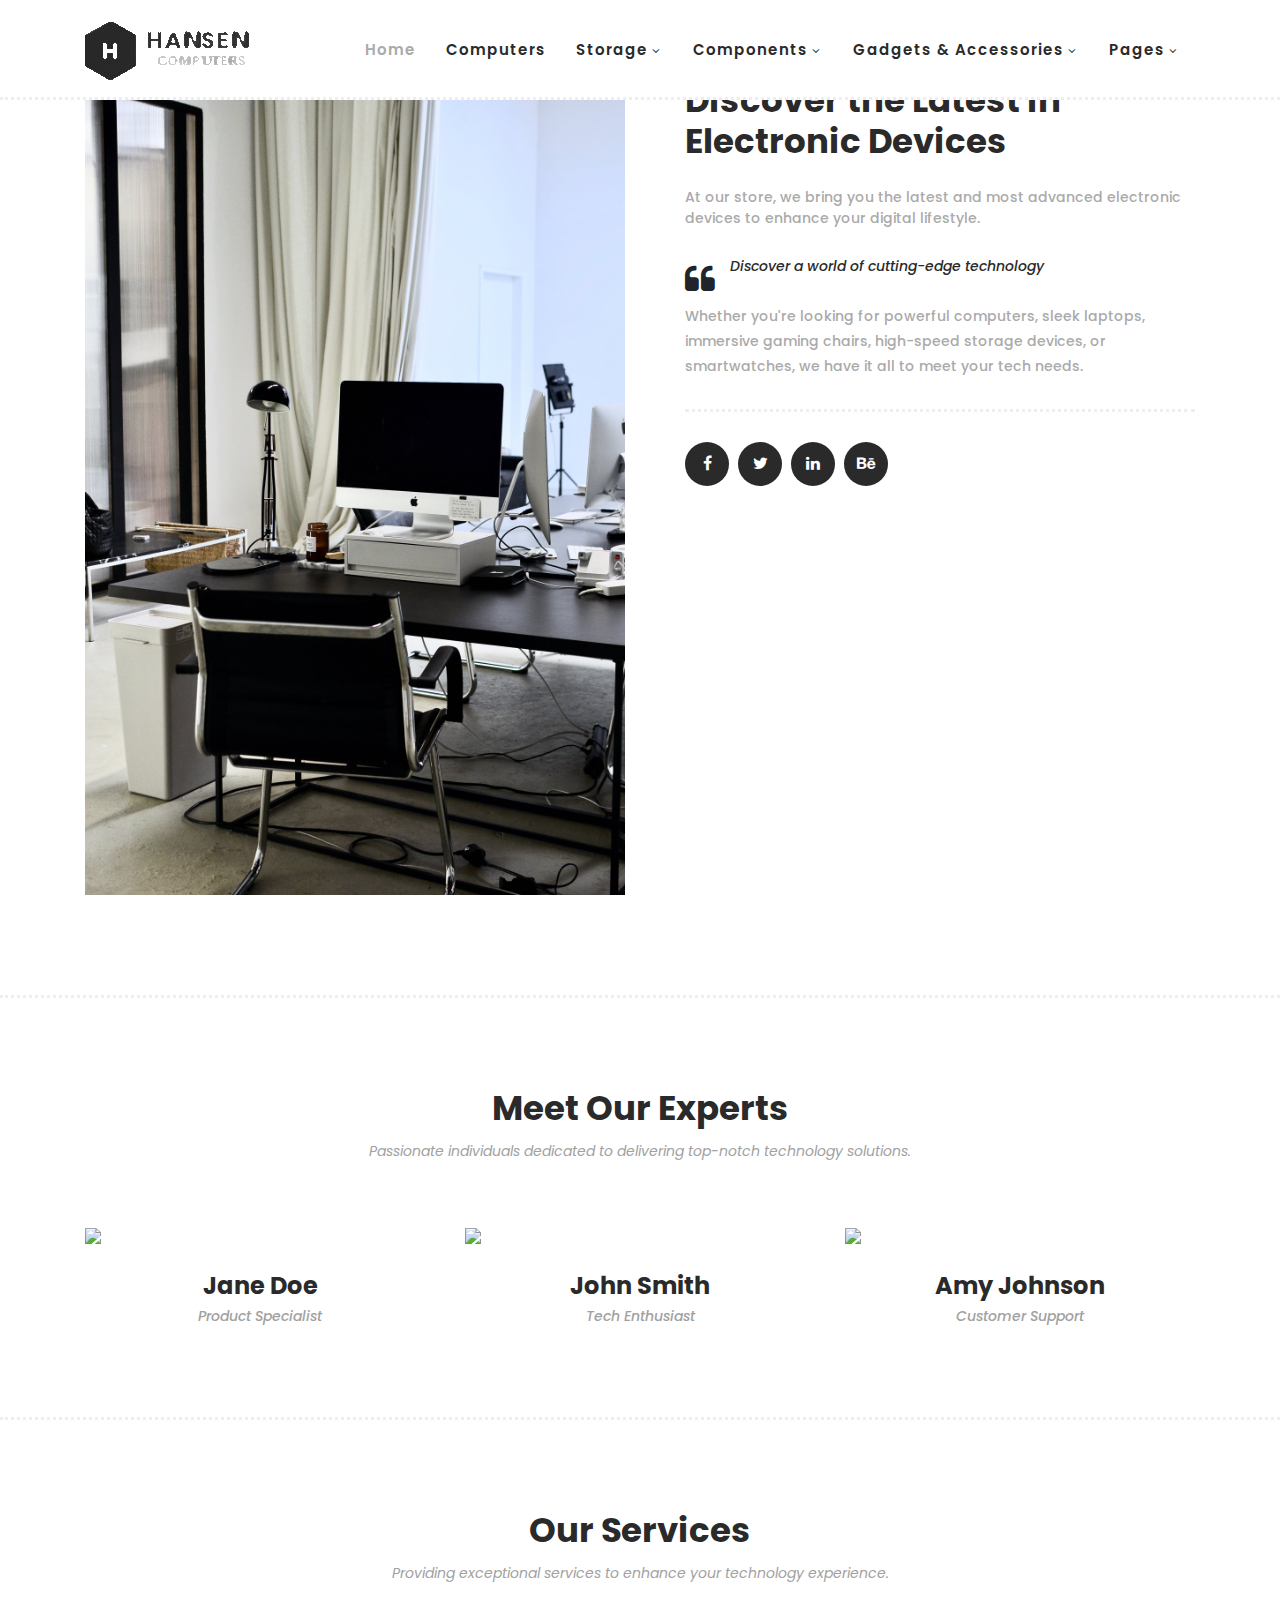
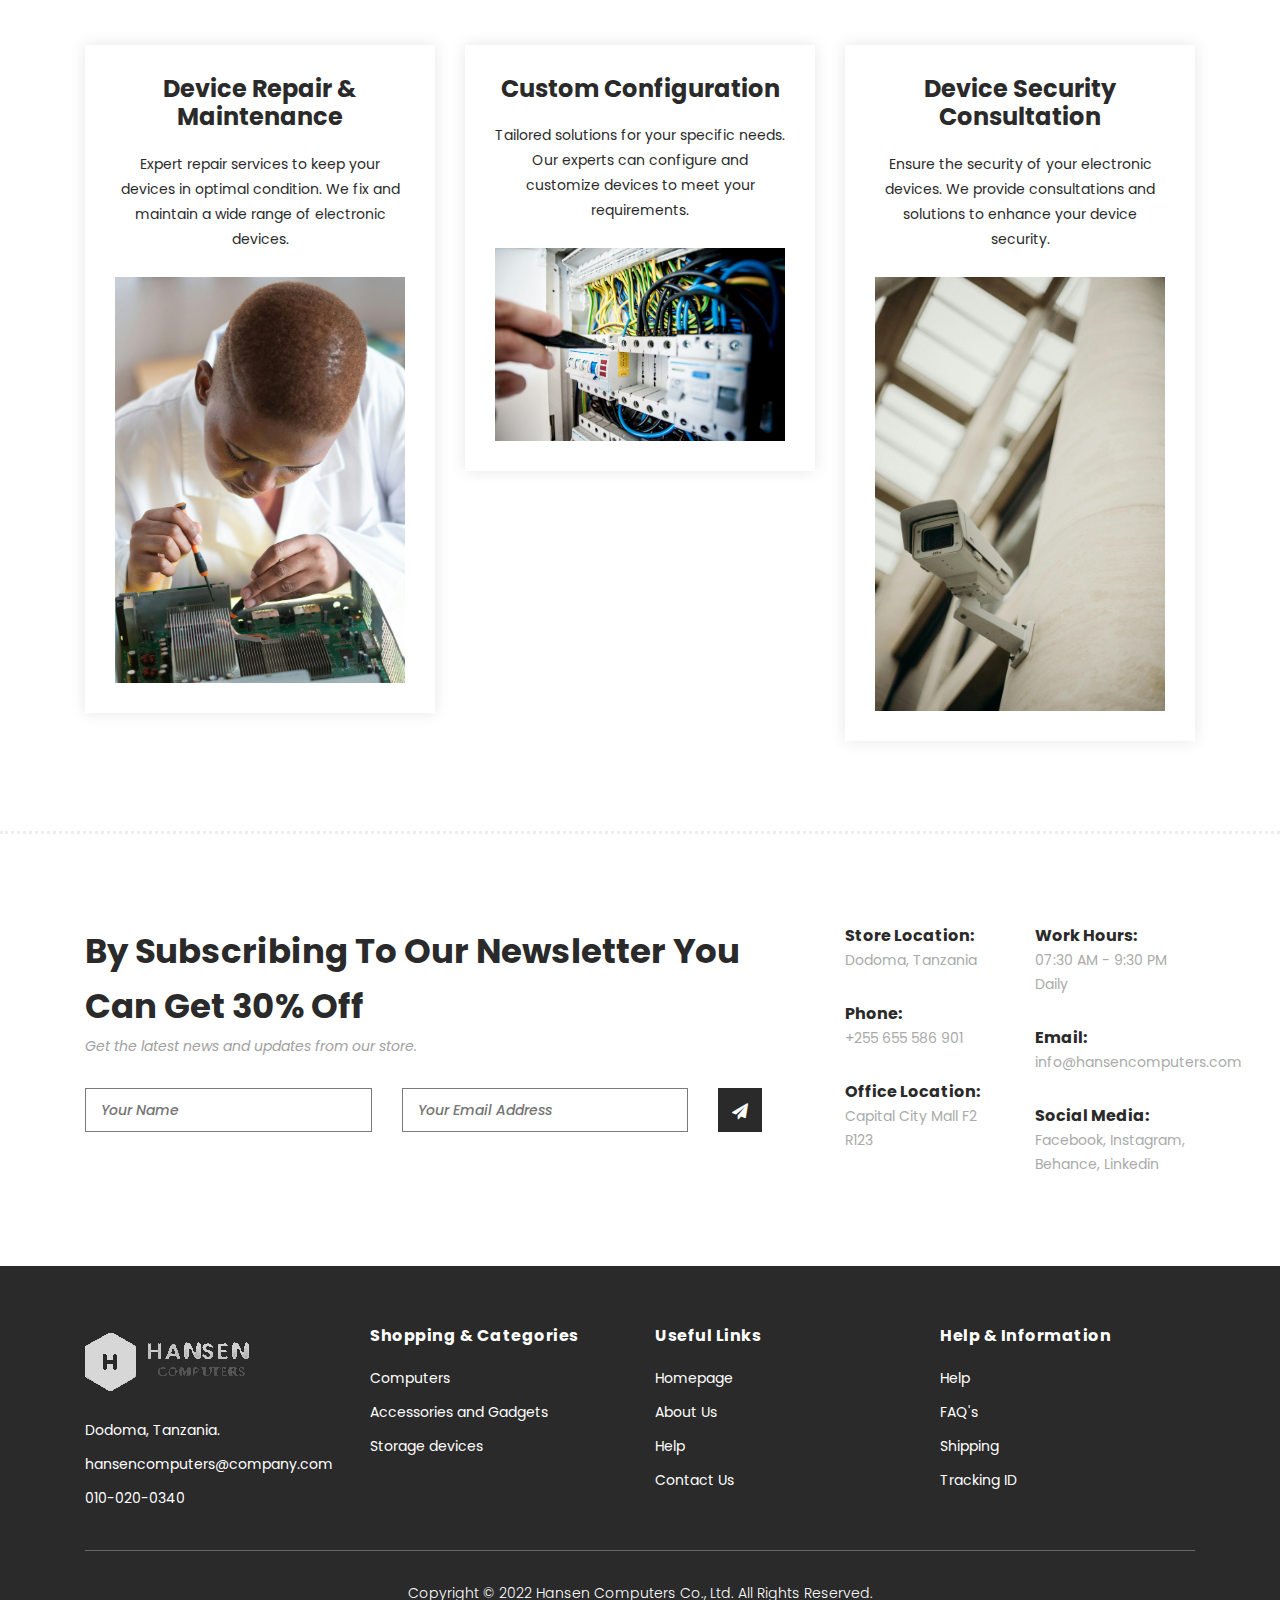
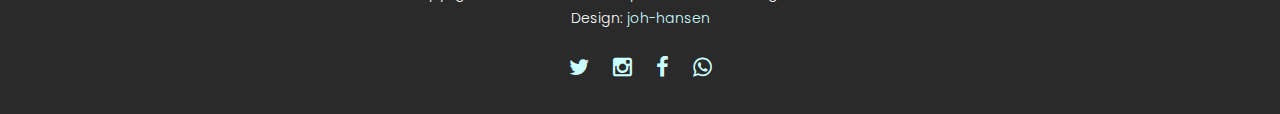
==== commit c36bc802: "imagess" ====
--- a/about.html
+++ b/about.html
@@ -230,21 +230,21 @@
                     <div class="service-item">
                         <h4>Device Repair & Maintenance</h4>
                         <p>Expert repair services to keep your devices in optimal condition. We fix and maintain a wide range of electronic devices.</p>
-                        <img src="assets/images/service-01.jpg" alt="Service 1">
+                        <img src="assets/images/repair1.jpg" alt="Service 1">
                     </div>
                 </div>
                 <div class="col-lg-4">
                     <div class="service-item">
                         <h4>Custom Configuration</h4>
                         <p>Tailored solutions for your specific needs. Our experts can configure and customize devices to meet your requirements.</p>
-                        <img src="assets/images/service-02.jpg" alt="Service 2">
+                        <img src="assets/images/config.jpg" alt="Service 2">
                     </div>
                 </div>
                 <div class="col-lg-4">
                     <div class="service-item">
                         <h4>Device Security Consultation</h4>
                         <p>Ensure the security of your electronic devices. We provide consultations and solutions to enhance your device security.</p>
-                        <img src="assets/images/service-03.jpg" alt="Service 3">
+                        <img src="assets/images/security.jpg" alt="Service 3">
                     </div>
                 </div>
             </div>
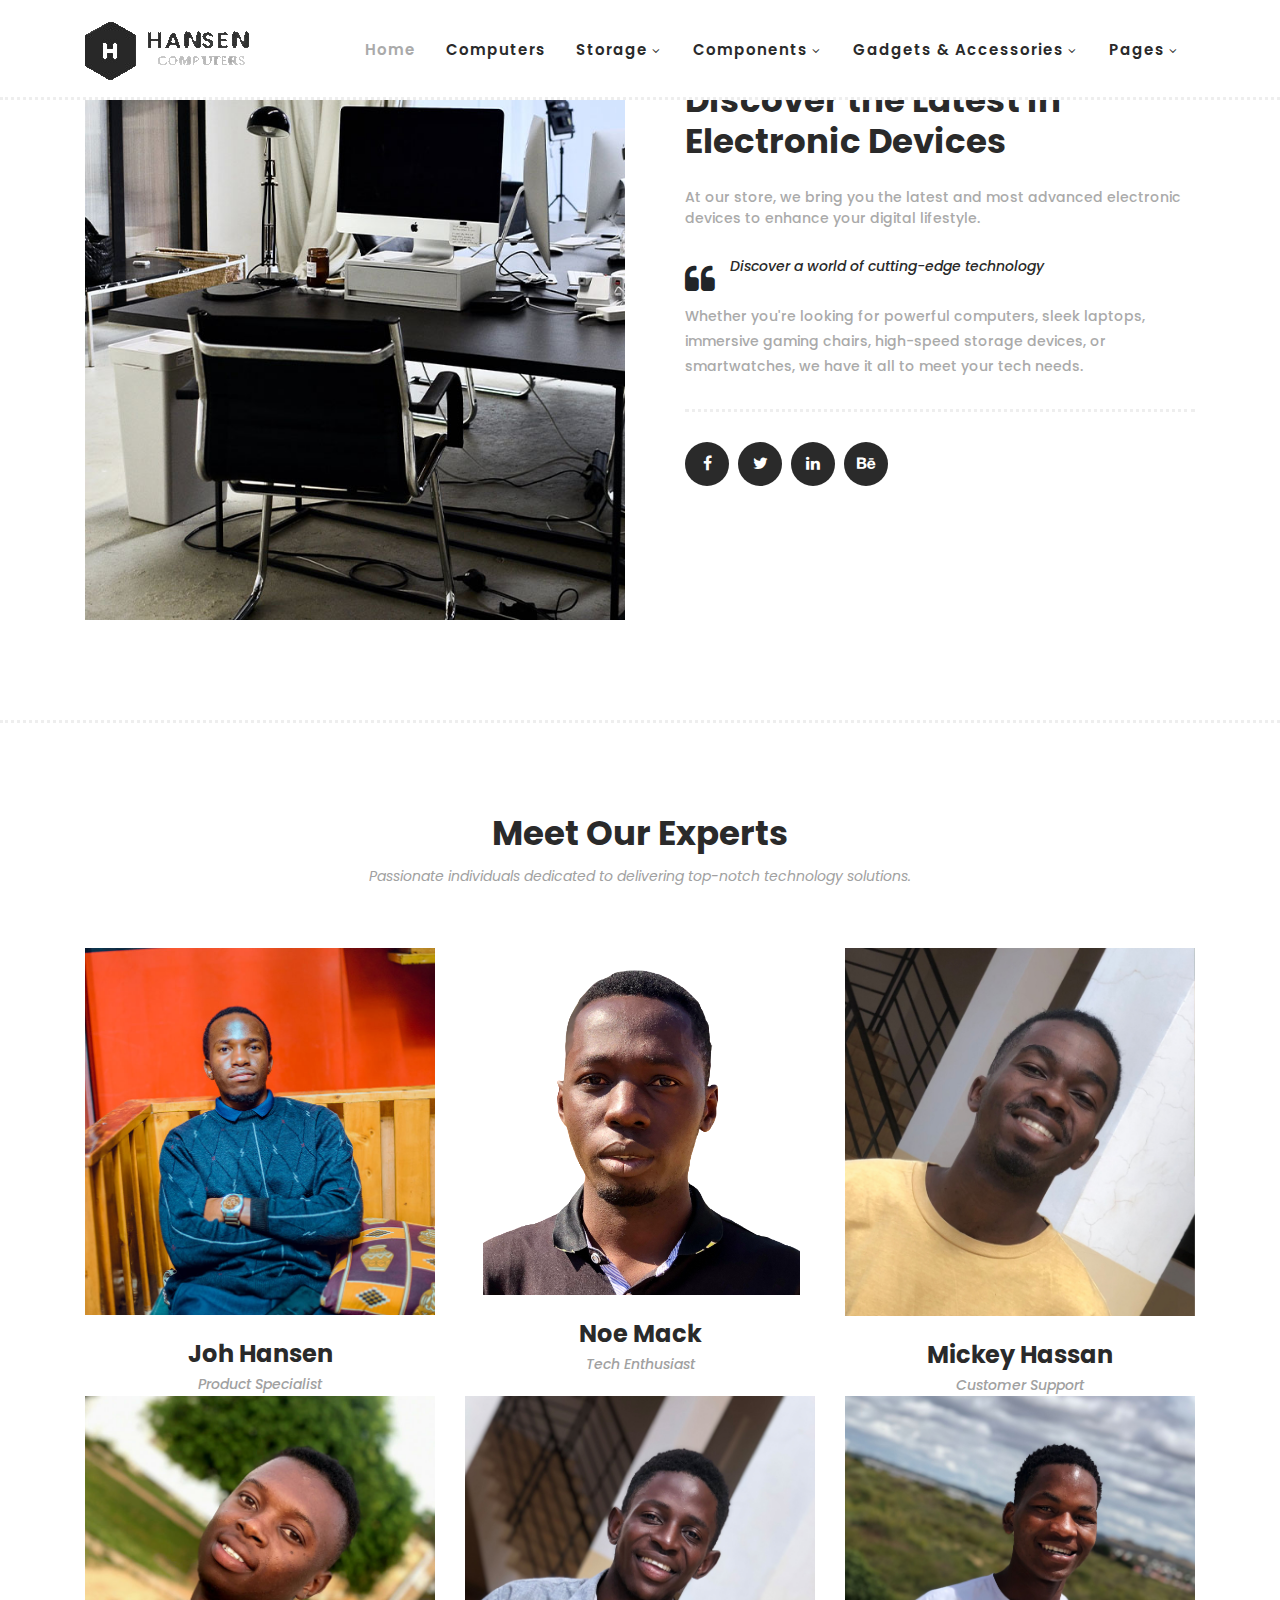
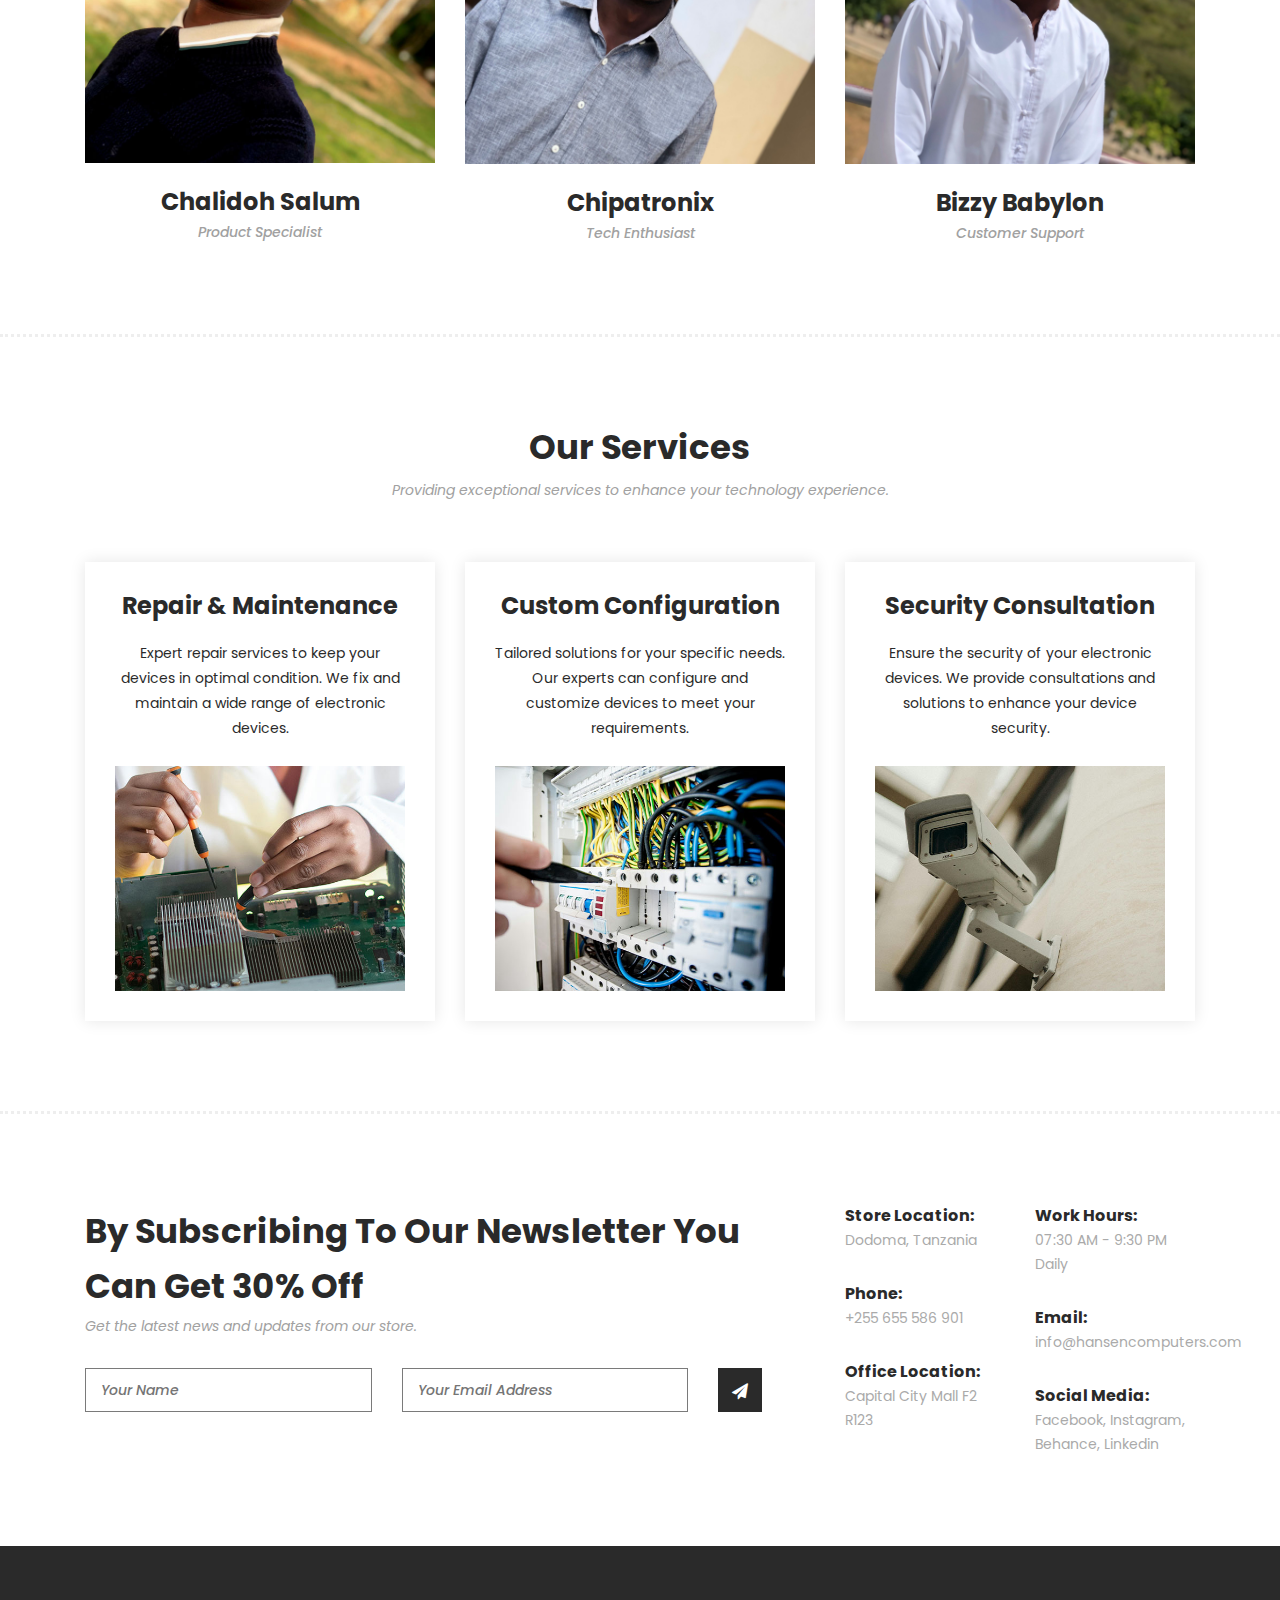
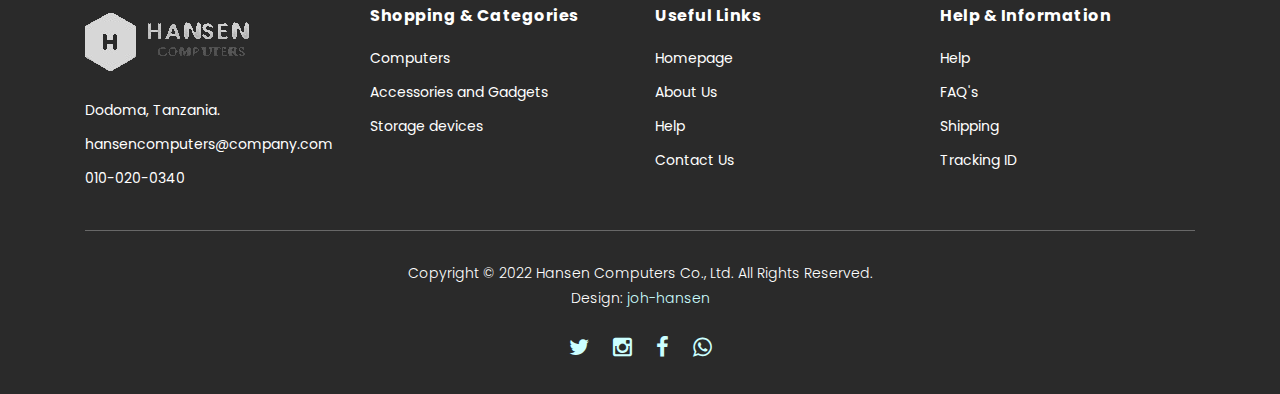
==== commit d233d5b0: "new-important" ====
--- a/about.html
+++ b/about.html
@@ -9,7 +9,7 @@
     <meta name="author" content="">
     <link href="https://fonts.googleapis.com/css?family=Poppins:100,200,300,400,500,600,700,800,900&display=swap" rel="stylesheet">
 
-    <title>Hexashop - About Page</title>
+    <title>Hansen Computers - About Page</title>
 
 
     <!-- Additional CSS Files -->
@@ -44,70 +44,69 @@
     <!-- ***** Preloader End ***** -->
     
     
-    <!-- ***** Header Area Start ***** -->
-    <header class="header-area header-sticky">
-        <div class="container">
-            <div class="row">
-                <div class="col-12">
-                    <nav class="main-nav">
-                        <!-- ***** Logo Start ***** -->
-                        <a href="index.html" class="logo">
-                            <img src="assets/images/logo.png">
-                        </a>
-                        <!-- ***** Logo End ***** -->
-                        <!-- ***** Menu Start ***** -->
-                        <ul class="nav">
-                            <li class="scroll-to-section"><a href="#top" class="active">Home</a></li>
-                            <li class="scroll-to-section"><a href="#men">Computers</a></li>
-                            <li class="submenu">
-                                <a href="javascript:;">Storage</a>
-                                <ul>
-                                    <li><a href="about.html">Internal Hard Drives</a></li>
-                                    <li><a href="products.html">External Hard Drives</a></li>
-                                    <li><a href="single-product.html">Solid State Drives</a></li>
-                                    <li><a href="contact.html">USB Flash Disk</a></li>
-					<li><a href="contact.html">External DVD Drives</a></li>
-                                </ul>
-                            </li>
-                            <li class="submenu">
-                                <a href="javascript:;">Components</a>
-                                <ul>
-                                    <li><a href="about.html">RAM Memory</a></li>
-                                    <li><a href="products.html">PC Cases</a></li>
-                                    <li><a href="single-product.html">Motherboard</a></li>
-                                    <li><a href="contact.html">Graphics Card</a></li>
-					<li><a href="contact.html">Processors</a></li>
-                                </ul>
-                            </li>
-                            <li class="submenu">
-                                <a href="javascript:;">Gadgets & Accessories</a>
-                                <ul>
-                                    <li><a href="#">Tablets</a></li>
-                                    <li><a href="#">Powerbanks</a></li>
-                                    <li><a href="#">SD & Micro SD Cards</a></li>
-                                    <li><a href="#">Smart Watches</a></li>
-                                </ul>
-                            </li>
-                            <li class="submenu">
-                                <a href="javascript:;">Pages</a>
-                                <ul>
-                                    <li><a href="products.html">Products</a></li>
-                                    <li><a href="about.html">About Us</a></li>
-                                    <li><a href="contact.html">Contacts</a></li>
-                                </ul>
-                            </li>
-                        </ul>        
-                        <a class='menu-trigger'>
-                            <span>Menu</span>
-                        </a>
-                        <!-- ***** Menu End ***** -->
-                    </nav>
-                </div>
-            </div>
-        </div>
-    </header>
-    <!-- ***** Header Area End ***** -->
-
+        <!-- ***** Header Area Start ***** -->
+        <header class="header-area header-sticky">
+            <div class="container">
+                <div class="row">
+                    <div class="col-12">
+                        <nav class="main-nav">
+                            <!-- ***** Logo Start ***** -->
+                            <a href="index.html" class="logo">
+                                <img src="assets/images/logo.png">
+                            </a>
+                            <!-- ***** Logo End ***** -->
+                            <!-- ***** Menu Start ***** -->
+                            <ul class="nav">
+                                <li class="scroll-to-section"><a href="#top" class="active">Home</a></li>
+                                <li class="scroll-to-section"><a href="#men">Computers</a></li>
+                                <li class="submenu">
+                                    <a href="javascript:;">Storage</a>
+                                    <ul>
+                                        <li><a href="#">Internal Hard Drives</a></li>
+                                        <li><a href="#">External Hard Drives</a></li>
+                                        <li><a href="#">Solid State Drives</a></li>
+                                        <li><a href="#">USB Flash Disk</a></li>
+                        <li><a href="#">External DVD Drives</a></li>
+                                    </ul>
+                                </li>
+                                <li class="submenu">
+                                    <a href="javascript:;">Components</a>
+                                    <ul>
+                                        <li><a href="">RAM Memory</a></li>
+                                        <li><a href="#">PC Cases</a></li>
+                                        <li><a href="#">Motherboard</a></li>
+                                        <li><a href="#">Graphics Card</a></li>
+                        <li><a href="#">Processors</a></li>
+                                    </ul>
+                                </li>
+                                <li class="submenu">
+                                    <a href="javascript:;">Gadgets & Accessories</a>
+                                    <ul>
+                                        <li><a href="#">Tablets</a></li>
+                                        <li><a href="#">Powerbanks</a></li>
+                                        <li><a href="#">SD & Micro SD Cards</a></li>
+                                        <li><a rel="nofollow" href="#">Smart Watches</a></li>
+                                    </ul>
+                                </li>
+                                <li class="submenu">
+                                    <a href="javascript:;">Pages</a>
+                                    <ul>
+                                        <li><a href="products.html">Products</a></li>
+                                        <li><a href="about.html">About Us</a></li>
+                                        <li><a href="contact.html">Contacts</a></li>
+                                    </ul>
+                                </li>
+                            </ul>        
+                            <a class='menu-trigger'>
+                                <span>Menu</span>
+                            </a>
+                            <!-- ***** Menu End ***** -->
+                        </nav>
+                    </div>
+                </div>
+            </div>
+        </header>
+        <!-- ***** Header Area End ***** -->
     <!-- ***** About Area Starts ***** -->
     <div class="about-us">
         <div class="container">
@@ -156,15 +155,14 @@
                                     <ul>
                                         <li><a href="#"><i class="fa fa-facebook"></i></a></li>
                                         <li><a href="#"><i class="fa fa-twitter"></i></a></li>
-                                        <li><a href="#"><i class="fa fa-linkedin"></i></a></li>
-                                        <li><a href="#"><i class="fa fa-behance"></i></a></li>
-                                    </ul>
-                                </div>
-                            </div>
-                            <img src="assets/images/team-member-01.jpg">
-                        </div>
-                        <div class="down-content">
-                            <h4>Jane Doe</h4>
+                                        <li><a href="#"><i class="fa fa-instagram"></i></a></li>
+                                    </ul>
+                                </div>
+                            </div>
+                            <img src="assets/images/johnson.jpg">
+                        </div>
+                        <div class="down-content">
+                            <h4>Joh Hansen</h4>
                             <span>Product Specialist</span>
                         </div>
                     </div>
@@ -177,15 +175,14 @@
                                     <ul>
                                         <li><a href="#"><i class="fa fa-facebook"></i></a></li>
                                         <li><a href="#"><i class="fa fa-twitter"></i></a></li>
-                                        <li><a href="#"><i class="fa fa-linkedin"></i></a></li>
-                                        <li><a href="#"><i class="fa fa-behance"></i></a></li>
-                                    </ul>
-                                </div>
-                            </div>
-                            <img src="assets/images/team-member-02.jpg">
-                        </div>
-                        <div class="down-content">
-                            <h4>John Smith</h4>
+                                        <li><a href="#"><i class="fa fa-instagram"></i></a></li>
+                                    </ul>
+                                </div>
+                            </div>
+                            <img src="assets/images/noel.png">
+                        </div>
+                        <div class="down-content">
+                            <h4>Noe Mack</h4>
                             <span>Tech Enthusiast</span>
                         </div>
                     </div>
@@ -198,15 +195,76 @@
                                     <ul>
                                         <li><a href="#"><i class="fa fa-facebook"></i></a></li>
                                         <li><a href="#"><i class="fa fa-twitter"></i></a></li>
-                                        <li><a href="#"><i class="fa fa-linkedin"></i></a></li>
-                                        <li><a href="#"><i class="fa fa-behance"></i></a></li>
-                                    </ul>
-                                </div>
-                            </div>
-                            <img src="assets/images/team-member-03.jpg">
-                        </div>
-                        <div class="down-content">
-                            <h4>Amy Johnson</h4>
+                                        <li><a href="#"><i class="fa fa-instagram"></i></a></li>
+                                    </ul>
+                                </div>
+                            </div>
+                            <img src="assets/images/micky.jpg">
+                        </div>
+                        <div class="down-content">
+                            <h4>Mickey Hassan</h4>
+                            <span>Customer Support</span>
+                        </div>
+                    </div>
+                </div>
+            </div>
+            <div class="row">
+                <div class="col-lg-4">
+                    <div class="team-item">
+                        <div class="thumb">
+                            <div class="hover-effect">
+                                <div class="inner-content">
+                                    <ul>
+                                        <li><a href="#"><i class="fa fa-facebook"></i></a></li>
+                                        <li><a href="#"><i class="fa fa-twitter"></i></a></li>
+                                        <li><a href="#"><i class="fa fa-instagram"></i></a></li>
+                                    </ul>
+                                </div>
+                            </div>
+                            <img src="assets/images/rashid.jpg">
+                        </div>
+                        <div class="down-content">
+                            <h4>Chalidoh Salum</h4>
+                            <span>Product Specialist</span>
+                        </div>
+                    </div>
+                </div>
+                <div class="col-lg-4">
+                    <div class="team-item">
+                        <div class="thumb">
+                            <div class="hover-effect">
+                                <div class="inner-content">
+                                    <ul>
+                                        <li><a href="#"><i class="fa fa-facebook"></i></a></li>
+                                        <li><a href="#"><i class="fa fa-twitter"></i></a></li>
+                                        <li><a href="#"><i class="fa fa-instagram"></i></a></li>
+                                    </ul>
+                                </div>
+                            </div>
+                            <img src="assets/images/chipa.jpg">
+                        </div>
+                        <div class="down-content">
+                            <h4>Chipatronix</h4>
+                            <span>Tech Enthusiast</span>
+                        </div>
+                    </div>
+                </div>
+                <div class="col-lg-4">
+                    <div class="team-item">
+                        <div class="thumb">
+                            <div class="hover-effect">
+                                <div class="inner-content">
+                                    <ul>
+                                        <li><a href="#"><i class="fa fa-facebook"></i></a></li>
+                                        <li><a href="#"><i class="fa fa-twitter"></i></a></li>
+                                        <li><a href="#"><i class="fa fa-instagram"></i></a></li>
+                                    </ul>
+                                </div>
+                            </div>
+                            <img src="assets/images/boaz.jpg">
+                        </div>
+                        <div class="down-content">
+                            <h4>Bizzy Babylon</h4>
                             <span>Customer Support</span>
                         </div>
                     </div>
@@ -228,7 +286,7 @@
                 </div>
                 <div class="col-lg-4">
                     <div class="service-item">
-                        <h4>Device Repair & Maintenance</h4>
+                        <h4>Repair & Maintenance</h4>
                         <p>Expert repair services to keep your devices in optimal condition. We fix and maintain a wide range of electronic devices.</p>
                         <img src="assets/images/repair1.jpg" alt="Service 1">
                     </div>
@@ -242,7 +300,7 @@
                 </div>
                 <div class="col-lg-4">
                     <div class="service-item">
-                        <h4>Device Security Consultation</h4>
+                        <h4>Security Consultation</h4>
                         <p>Ensure the security of your electronic devices. We provide consultations and solutions to enhance your device security.</p>
                         <img src="assets/images/security.jpg" alt="Service 3">
                     </div>
